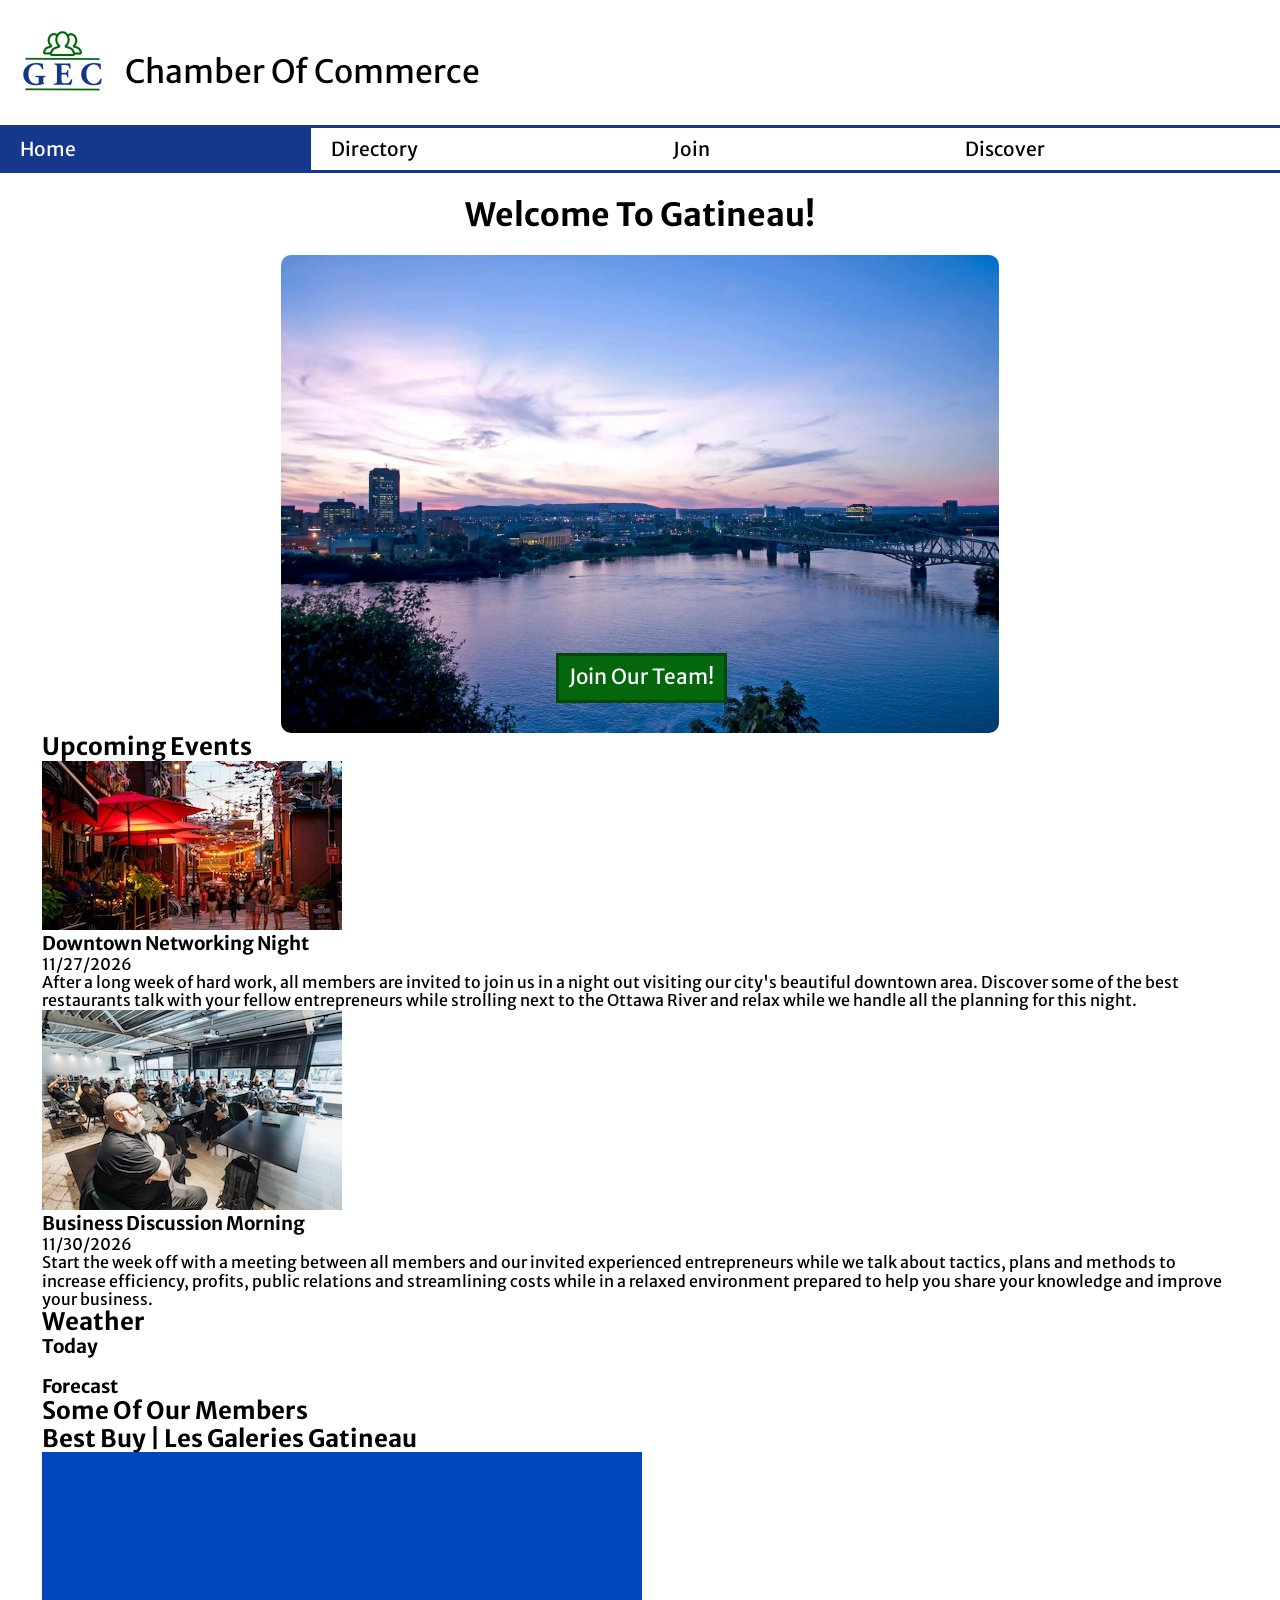
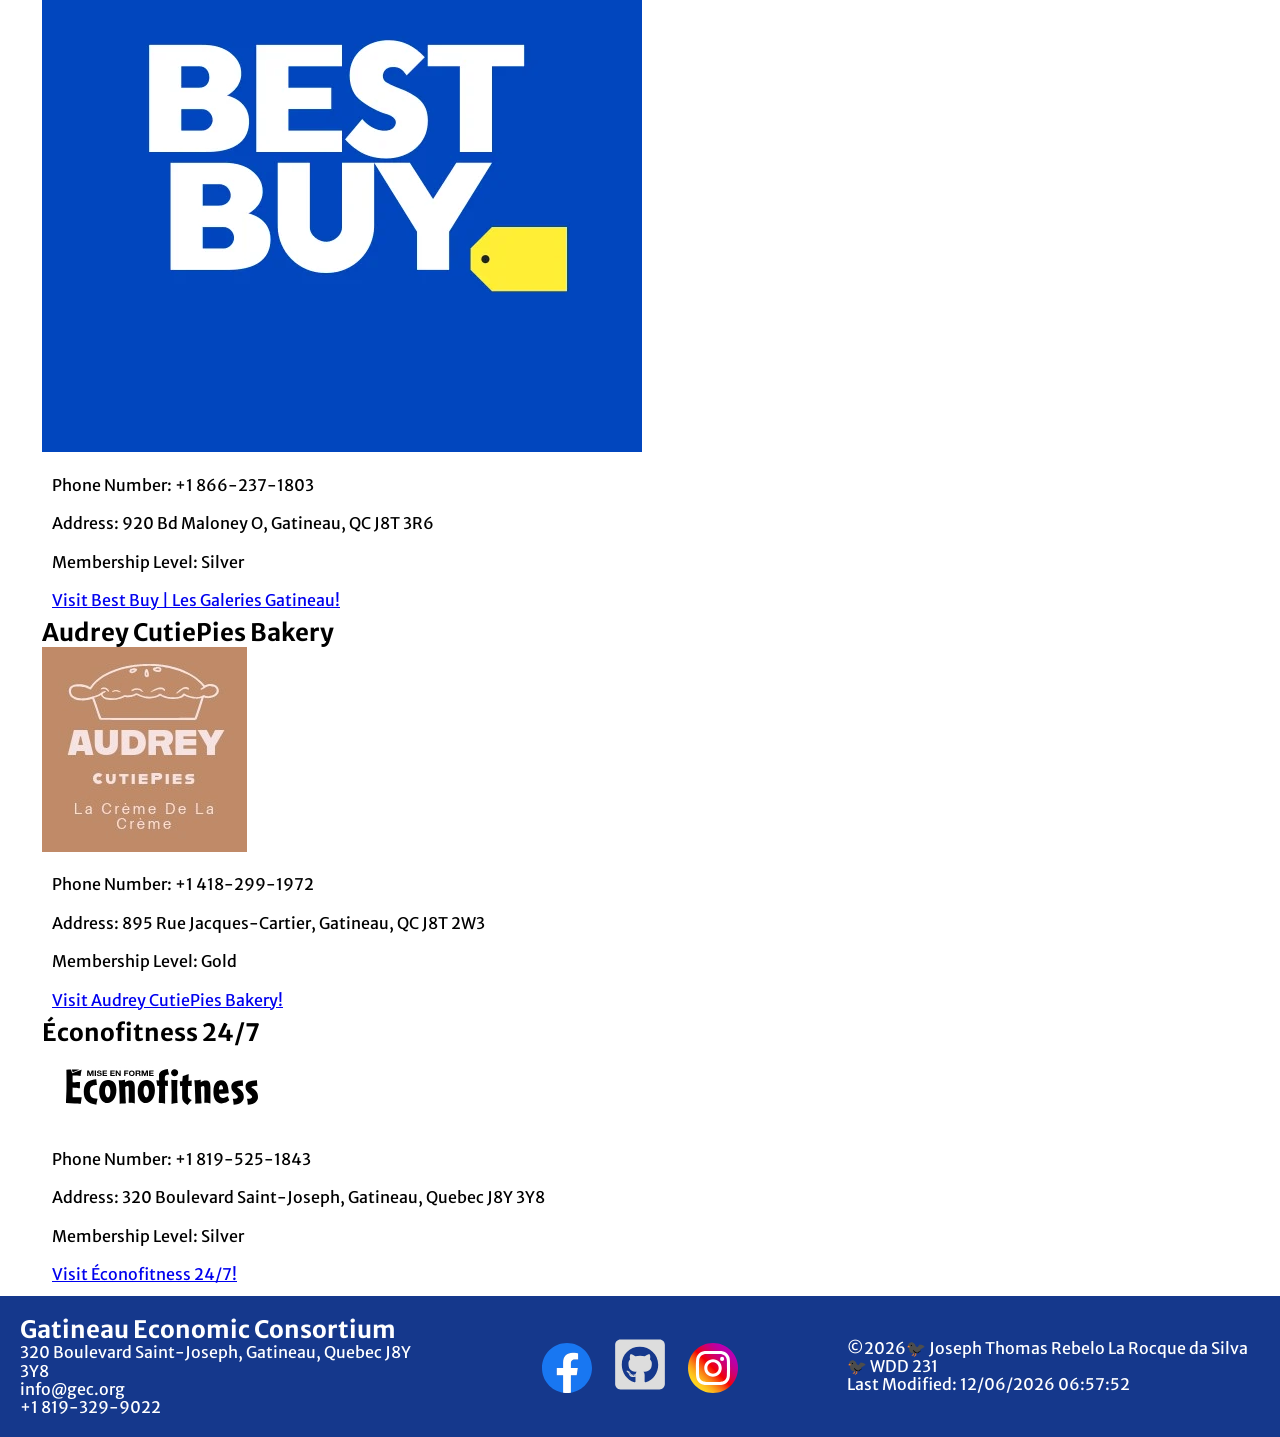
==== chamber/index.html @ 59f9b85e "index 0.1" ====
<!DOCTYPE html>
<html lang="en">

<head>
    <meta charset="UTF-8">
    <meta name="viewport" content="width=device-width, initial-scale=1.0">
    <title>Directory | GEC Chamber of Commerce</title>
    <meta name="description"
        content="Directory page for the Gatineau Economic Consortium website, including information for participating businesses and how to contact them.">
    <meta name="author" content="Joseph Thomas Rebelo La Rocque da Silva">

    <meta property="og:title" content="GEC - Gatineau Chamber Of Commerce | Directory">
    <meta property="og:description"
        content="Directory page for the Gatineau Economic Consortium website, including information for participating businesses and how to contact them.">
    <meta property="og:image" content="https://josephthomasrebelohtml.github.io/wdd231/chamber/images/logo.webp">
    <meta property="og:url" content="https://josephthomasrebelohtml.github.io/wdd231/chamber/directory.html">


    <!-- Style Sheets -->
    <link rel="stylesheet" href="styles/normalize.css">
    <link rel="stylesheet" href="styles/small.css">
    <link rel="stylesheet" href="styles/larger.css">

    <!-- Scripts -->
    <script src="scripts/navigation.js" defer></script>
    <script src="scripts/date.js" defer></script>
    <script type="module" src="scripts/index.mjs"></script>


    <link rel="preconnect" href="https://fonts.googleapis.com">
    <link rel="preconnect" href="https://fonts.gstatic.com" crossorigin>
    <link href="https://fonts.googleapis.com/css2?family=Merriweather+Sans:ital,wght@0,300..800;1,300..800&display=swap"
        rel="stylesheet">

    <link rel="icon" href="images/favicon.ico">

</head>

<body>
    <header>

        <img src="images/logo.webp" alt="logo for the GEC or Gatineau Economic Consortium" width="125" height="125">
        <span>Chamber Of Commerce</span>
        <button id="ham-btn" class="hamburger" aria-label="hamburger button"></button>
    </header>

    <nav id="nav-bar" class="navigation">
        <ul>
            <li class="current" aria-current="page"><a href="#">Home</a></li>
            <li><a href="directory.html">Directory</a></li>
            <li><a href="#">Join</a></li>
            <li><a href="#">Discover</a></li>
        </ul>
    </nav>

    <main id="index-main">
        <h1>Welcome To Gatineau!</h1>
        <div class="index-hero">
            <img src="images/hero-image.webp" alt="city of Gatineau under a beautiful sunset." class="hero-image"
                width="800" loading="lazy">
            <button><a href="#">Join Our Team!</a></button>
        </div>

        <div class="index-events">
            <h2>Upcoming Events</h2>
            <section class="index-event-card">
                <img src="images/event-1.webp"
                    alt="downtown Gatineau in the evening, containing several people walking around." loading="lazy">
                <h3>Downtown Networking Night </h3>
                <p>11/27/2026</p>
                <p>After a long week of hard work, all members are invited to join us in a night out visiting our city's
                    beautiful downtown
                    area. Discover some of the best restaurants talk with your fellow entrepreneurs while strolling next
                    to the Ottawa River
                    and relax while we handle all the planning for this night. </p>
            </section>

            <section class="index-event-card">
                <img src="images/event-2.webp" alt="many people sitting down in a business conference room"
                    loading="lazy">
                <h3>Business Discussion Morning</h3>
                <p>11/30/2026</p>
                <p>Start the week off with a meeting between all members and our invited experienced entrepreneurs while
                    we talk about
                    tactics, plans and methods to increase efficiency, profits, public relations and streamlining costs
                    while in a relaxed
                    environment prepared to help you share your knowledge and improve your business.</p>
            </section>
        </div>

        <div class="index-weather">
            <h2>Weather</h2>
            <h3>Today</h3>
            
            <figure>
                <img id="weather-icon" src="" alt="">
                <figcaption></figcaption>
            </figure>
            <p id="current-temp"></p>
            <div class="index-forecast" id="forecast">
                <h3>Forecast</h3>
                <div id="forecast-info"></div>
            </div>


        </div>



        <div class="index-spotlights">
            <h2>Some Of Our Members</h2>
            <div id="member-cards"></div>
        </div>
    </main>
    <footer>

        <div class="contact">
            <h2>Gatineau Economic Consortium</h2>
            <p>320 Boulevard Saint-Joseph, Gatineau, Quebec J8Y 3Y8</p>
            <p>info@gec.org</p>
            <p>+1 819-329-9022</p>
        </div>

        <div class="social">
            <a href="https://facebook.com" target="https://facebook.com"><img src="images/facebook.svg" alt="Facebook"
                    width="16" height="16" loading="lazy"></a>
            <a href="https://github.com/josephthomasrebelohtml/wdd231"
                target="https://github.com/josephthomasrebelohtml/wdd231"><img src="images/github.svg" alt="Github"
                    width="16" height="16" loading="lazy"></a>
            <a href="https://instagram.com" target="https://instagram.com"><img src="images/instagram.svg"
                    alt="Instagram" width="16" height="16" loading="lazy"></a>
        </div>

        <div class="footer-copyright">
            <p>©️<span id="currentYear"></span>🐦‍⬛ Joseph Thomas Rebelo La Rocque da Silva 🐦‍⬛ WDD 231</p>
            <p>Last Modified: <span id="lastModified"></span></p>
        </div>

    </footer>

</body>

</html>
---- chamber/styles/small.css ----
* {
    box-sizing: border-box;
    margin: 0;
    padding: 0;
}

:root {
    --blue-color: #15388C;
    --green-color: #04670E;
    --text-color: #FFFFFF;
    --background-color: #004687;
}


body {

    font-family: "Merriweather Sans", sans-serif;
}

/* Header */

header {
    background-color: #fff;
    display: grid;
    grid-template-rows: 1fr;
    grid-template-columns: 0.1fr 1fr 1fr;
    align-items: center;
    border-bottom: solid 3px var(--blue-color);
}

header span {
    font-size: 1rem;
    margin-top: 20px;
}

/** Header Hamburguer **/

.hamburger {
    display: block;
    background: none;
    border: none;
    cursor: pointer;
    font-family: Verdana, Geneva, Tahoma, sans-serif;
    color: black;
    text-align: end;
    padding: 10px;
}

.hamburger::before {
    content: "\2630";
    font-size: 2rem;
}

.hamburger.show::before {
    content: "\00D7";
    font-size: 2rem;
    font-weight: 800;
}

/*** Navigation ***/
.navigation {
    display: none;
}

.navigation.show {
    display: block;
}

.navigation ul {
    list-style-type: none;
}

.navigation a {
    display: block;
    padding: 0.8rem 10px;
    color: black;
    text-decoration: none;
    border-bottom: solid 2px var(--blue-color);
}

.navigation li:hover {
    background-color: var(--green-color);
    color: #fff;
    font-weight: 600;
}

.navigation a:hover {
    color: #fff;
}

.current {
    background-color: var(--blue-color);
}

.current a {
    color: #fff;
}


/* Main */

main {
    padding: 2px;
}

.filter-option{
    background-color: var(--green-color);
    border: none;
    color: #fff;
    padding: 12px;
    margin: 5px;
    border-radius: 5px;
}

.filter-option:hover{
    border: solid 2px black;
    cursor: pointer;
    font-weight: 700;
}

/* Grid Filter */
.members {
    display: grid;
    grid-template-columns: repeat(auto-fit, minmax(300px, 1fr));
    place-items: center;
    gap: 25px;
    margin: 10px;
}

.members img {
    max-width: 150px;
    border-radius: 6px;
    width: 40%;
}



.business-info p {
    margin-bottom: 20px;
}

.members.grid section {
    display: flex;
    flex-direction: column;
    text-align: center;
    border: solid 1px rgba(128, 128, 128, 0.5);
    padding: 2px;
    height: 550px;
    border-radius: 10px;
    justify-content: space-between;
    width: 90vw;
}

.business-info {
    margin: 10px;
}

.members.grid h2 {
    background-color: var(--background-color);
    color: #fff;
    padding: 3px;
    margin-bottom: 10px;
    border-radius: 10px;
}

.grid .business-contact span {
    font-size: 1.3rem;
    margin-right: 5px;
    color: var(--green-color);
    font-weight: 600;
}


.grid .business-contact a {
    padding: 10px;
    background-color: var(--green-color);
    text-decoration: none;
    color: #fff;
    border-radius: 10px;
    font-size: 4vw;
}

.business-contact a:hover {
    font-weight: 800;
}

.business-contact {
    margin-bottom: 10px;
    margin-top: 20px;
}

/* List Filter */
.members.list {
    display: flex;
    flex-direction: column;
    border: solid 1px rgba(128, 128, 128, 0.5);
}

.members.list img {
    display: none;
}

.members.list section {
    display: grid;
    grid-template-columns: 1fr;
    grid-template-rows: 1fr;
    place-items: center;
    text-align: center;
}

.members.list h2 {
    margin-top: 10px;
}

.list .business-contact span {
    color: #045C0D;
    font-weight: 600;
}

.list a {
    display: none;
}

.list .business-contact {
    display: flex;
    flex-direction: column;
    text-align: center;
}

.members.list> :nth-child(even) {
    background-color: rgb(240, 240, 240);
}






/* Footer */

footer {
    display: grid;
    grid-template-rows: 1fr 1fr 1fr;
    grid-template-columns: 1fr;
    align-items: center;
    padding: 20px;
    background-color: var(--blue-color);
    color: #fff;
}

footer img {
    width: 50px;
    height: auto;
    margin: 10px;
}

footer img:hover {
    padding: 3px;
    background-color: rgba(0, 0, 0, 0.4);
    border-radius: 5px;
}



/* Index Website */

/* Main */

#index-main h1{
    text-align: center;
}

.index-hero{
    text-align: center;
    position: relative;
    
}
.index-hero img{
    display: block;
    width: 60%;
    margin: 0 auto;
    border-radius: 10px;
}

.index-hero button{
    position: absolute;
    bottom: 30px;
    left: 43%;
    background-color: var(--green-color);   
    border: solid 3px rgba(0, 0, 0, 0.3);
    padding: 10px;
}

.index-hero a{
    text-decoration: none;
    color: #fff;
    font-size: 1.3rem;
}
.index-hero button:hover{
    background-color: var(--blue-color);
    font-weight: 500;
}

/* Index/Weather Section */

/* Today Weather */

figcaption{
    text-transform: capitalize;
}
---- chamber/styles/larger.css ----
@media (min-width: 600px) {

    header span{
        font-size: 2rem;
    }
    .hamburger {
        display: none;
    }

    /* Navigation */

    .navigation {
        display: block;
    }

    .navigation ul {
        display: flex;
        flex-direction: row;
        border-bottom: solid 3px var(--blue-color);
    }

    .navigation li {
        flex: 1 1 auto;
        font-size: 1.5vw;
    }

    .navigation a {
        border-bottom: none;
        padding: 10px 20px;
    }

    /* Main */
    main {
        max-width: 1200px;
        margin: 0 auto;
    }

    .members.grid section {
        width: 320px;
    }

    .grid .business-contact a {
        font-size: 0.9rem;
    }

    .members.list section {
        grid-template-columns: 0.4fr 1fr;
        
    }

    .list .business-contact {
        display: flex;
        flex-direction: row;
        text-align: center;
    }

    .list .business-contact span{
        font-size: 0.9rem;
    }
    .list .business-contact p{
        padding: 0px 10px;
    }


    /* Footer */

    footer {
        grid-template-rows: 1fr;
        grid-template-columns: 1fr 1fr 1fr;
        place-items: center;
    }
}
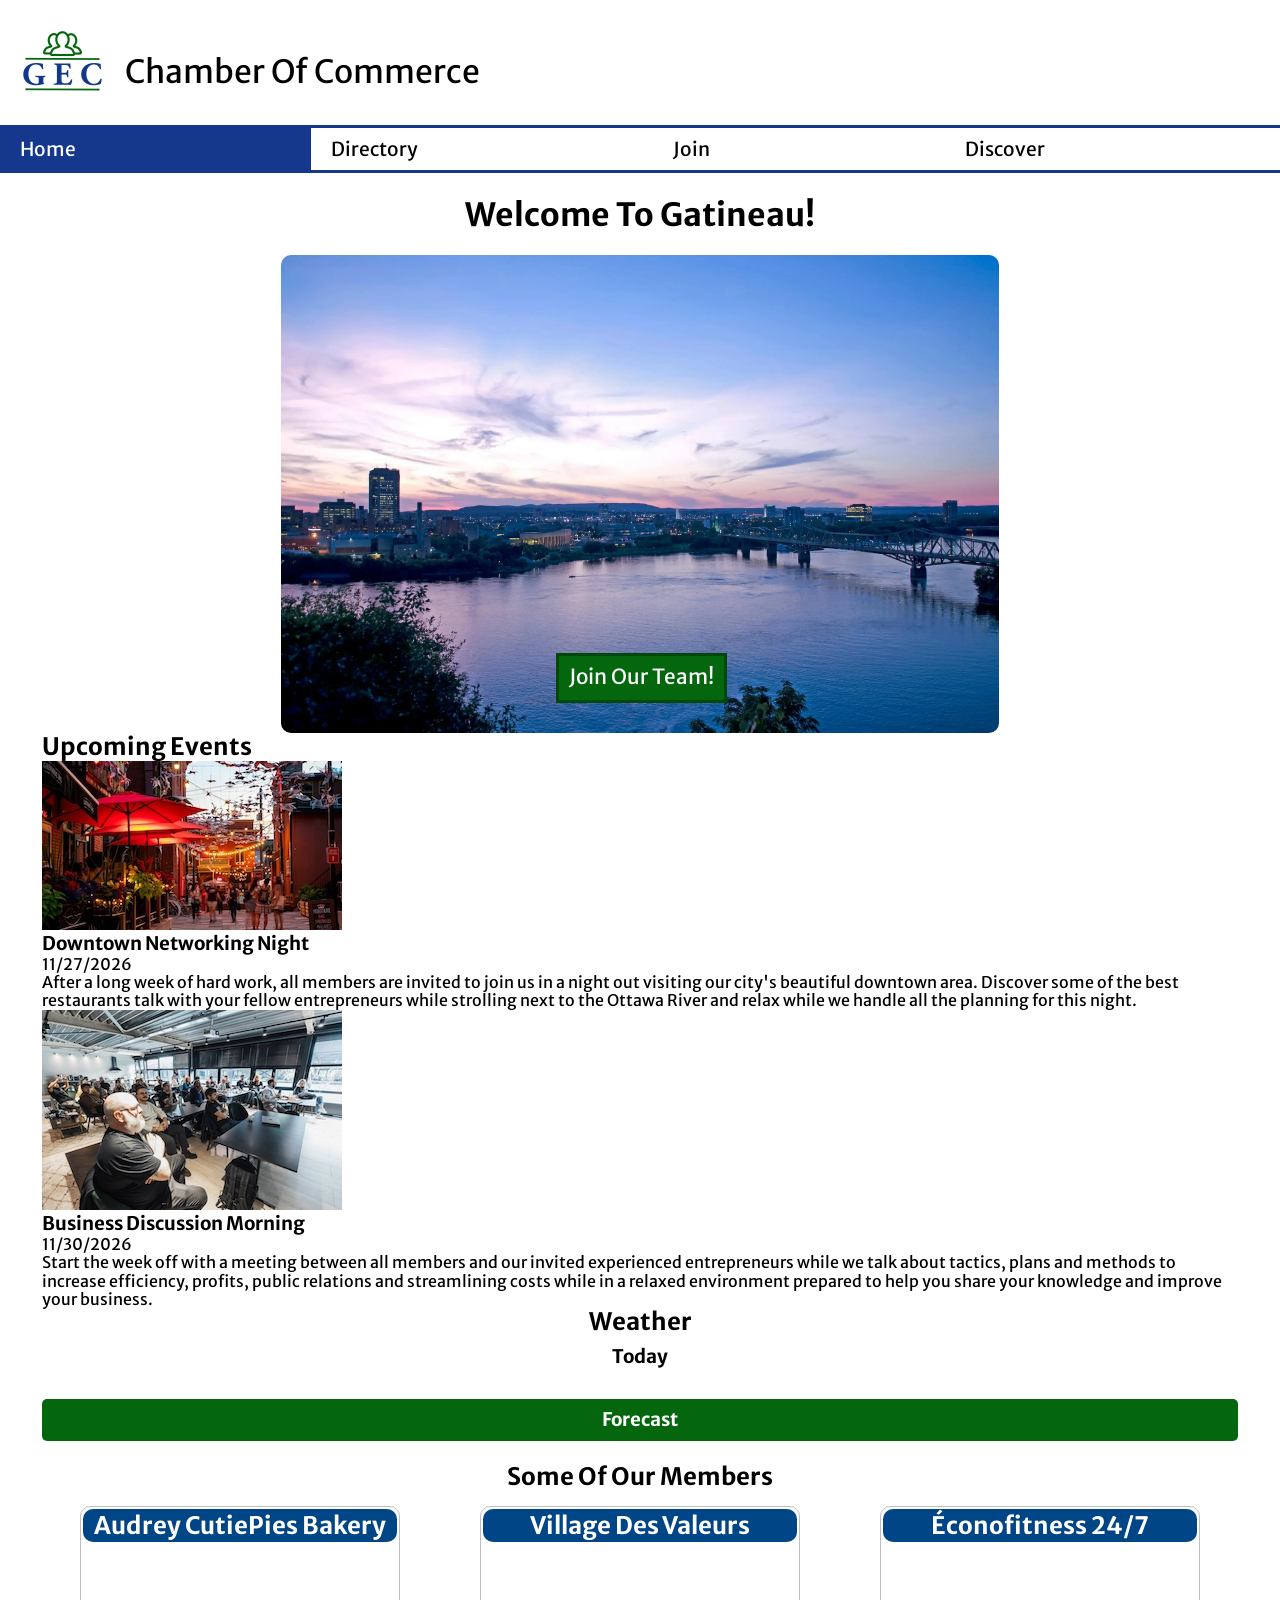
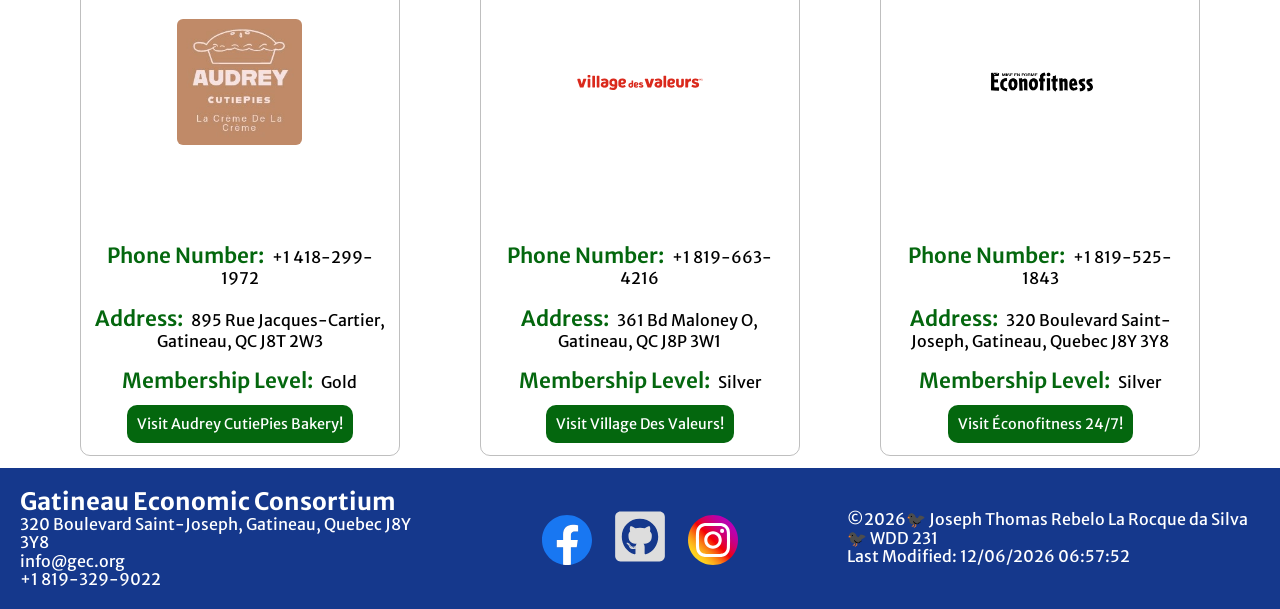
==== commit ef5eb2ad: "index 0.2" ====
--- a/chamber/index.html
+++ b/chamber/index.html
@@ -4,16 +4,16 @@
 <head>
     <meta charset="UTF-8">
     <meta name="viewport" content="width=device-width, initial-scale=1.0">
-    <title>Directory | GEC Chamber of Commerce</title>
+    <title>Home | GEC Chamber of Commerce</title>
     <meta name="description"
-        content="Directory page for the Gatineau Economic Consortium website, including information for participating businesses and how to contact them.">
+        content="Homepage for the Gatineau Economic Consortium website, including information for events happening, certain high-ranking members and the weather.">
     <meta name="author" content="Joseph Thomas Rebelo La Rocque da Silva">
 
-    <meta property="og:title" content="GEC - Gatineau Chamber Of Commerce | Directory">
+    <meta property="og:title" content="GEC - Gatineau Chamber Of Commerce | Home">
     <meta property="og:description"
-        content="Directory page for the Gatineau Economic Consortium website, including information for participating businesses and how to contact them.">
+        content="Homepage for the Gatineau Economic Consortium website, including information for events happening, certain high-ranking members and the weather.">
     <meta property="og:image" content="https://josephthomasrebelohtml.github.io/wdd231/chamber/images/logo.webp">
-    <meta property="og:url" content="https://josephthomasrebelohtml.github.io/wdd231/chamber/directory.html">
+    <meta property="og:url" content="https://josephthomasrebelohtml.github.io/wdd231/chamber/index.html">
 
 
     <!-- Style Sheets -->
@@ -90,16 +90,21 @@
 
         <div class="index-weather">
             <h2>Weather</h2>
-            <h3>Today</h3>
+            <div class="today-weather">            <h3>Today</h3>
             
             <figure>
                 <img id="weather-icon" src="" alt="">
                 <figcaption></figcaption>
             </figure>
-            <p id="current-temp"></p>
+            <p id="current-temp"></p></div>
+
             <div class="index-forecast" id="forecast">
                 <h3>Forecast</h3>
-                <div id="forecast-info"></div>
+                <div id="forecast-info">
+                    <p id="forecast-one"></p>
+                    <p id="forecast-two"></p>
+                    <p id="forecast-three"></p>
+                </div>
             </div>
 
 
@@ -109,7 +114,7 @@
 
         <div class="index-spotlights">
             <h2>Some Of Our Members</h2>
-            <div id="member-cards"></div>
+            <div id="member-cards" class="members grid"></div>
         </div>
     </main>
     <footer>
--- a/chamber/styles/small.css
+++ b/chamber/styles/small.css
@@ -301,7 +301,32 @@
     font-weight: 500;
 }
 
+.index-spotlights h2{
+    text-align: center;
+    padding: 20px 0px 5px 0px;
+}
+
 /* Index/Weather Section */
+
+.index-weather{
+    display: grid;
+    grid-template-columns: 1fr;
+    grid-template-rows: 0.1fr 1fr 0.1fr;
+    text-align: center;
+    gap: 10px;
+}
+
+.forecast-info{
+    display: flex;
+    flex-direction: column;
+}
+.index-forecast h3{
+    padding: 10px;
+    margin-bottom: 2px ;
+    background-color: var(--green-color);
+    color: #fff;
+    border-radius: 5px;
+}
 
 /* Today Weather */
 
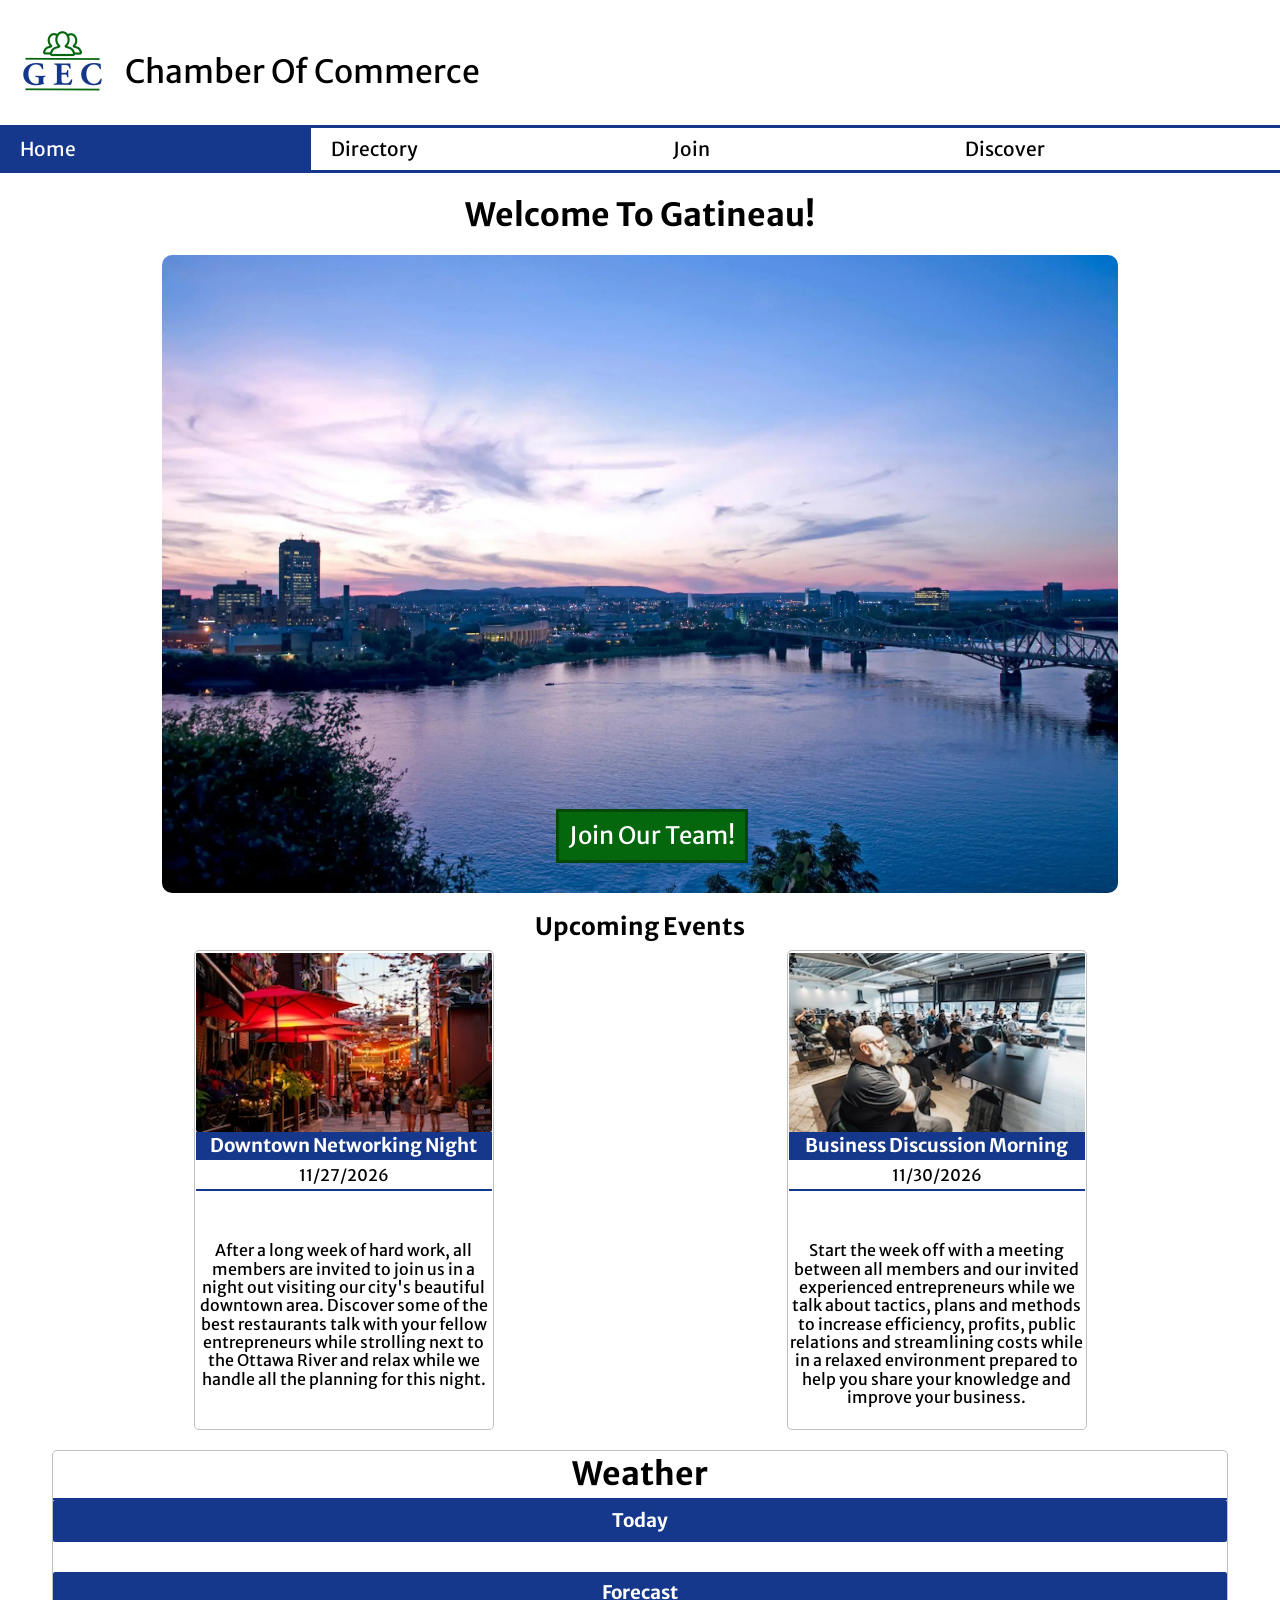
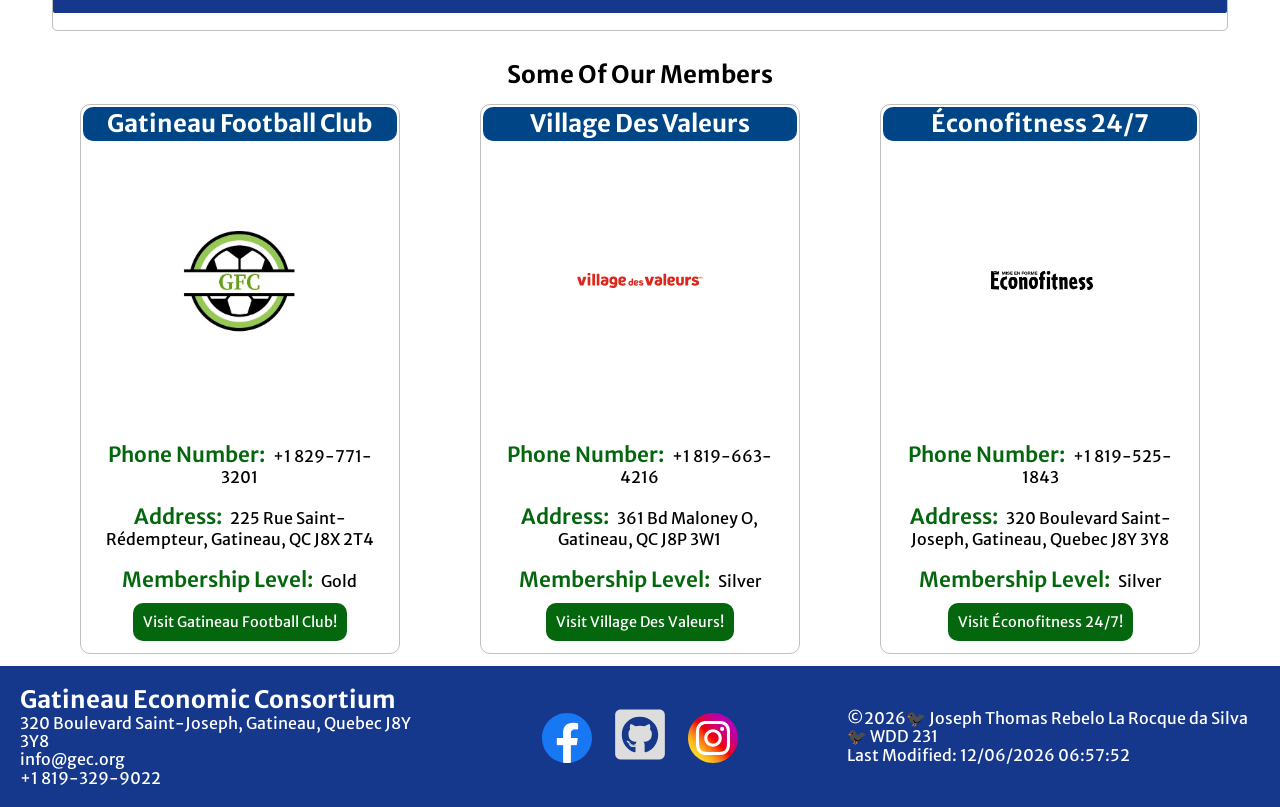
==== commit 0fc67a8e: "index 0.3" ====
--- a/chamber/index.html
+++ b/chamber/index.html
@@ -63,12 +63,13 @@
 
         <div class="index-events">
             <h2>Upcoming Events</h2>
-            <section class="index-event-card">
+            <div class="index-event-cards">
+                           <section class="index-event-card">
                 <img src="images/event-1.webp"
                     alt="downtown Gatineau in the evening, containing several people walking around." loading="lazy">
                 <h3>Downtown Networking Night </h3>
-                <p>11/27/2026</p>
-                <p>After a long week of hard work, all members are invited to join us in a night out visiting our city's
+                <p class="index-event-date">11/27/2026</p>
+                <p class="index-event-description">After a long week of hard work, all members are invited to join us in a night out visiting our city's
                     beautiful downtown
                     area. Discover some of the best restaurants talk with your fellow entrepreneurs while strolling next
                     to the Ottawa River
@@ -79,18 +80,21 @@
                 <img src="images/event-2.webp" alt="many people sitting down in a business conference room"
                     loading="lazy">
                 <h3>Business Discussion Morning</h3>
-                <p>11/30/2026</p>
-                <p>Start the week off with a meeting between all members and our invited experienced entrepreneurs while
+                <p class="index-event-date">11/30/2026</p>
+                <p class="index-event-description">Start the week off with a meeting between all members and our invited experienced entrepreneurs while
                     we talk about
                     tactics, plans and methods to increase efficiency, profits, public relations and streamlining costs
                     while in a relaxed
                     environment prepared to help you share your knowledge and improve your business.</p>
-            </section>
+            </section> 
+            </div>
+
         </div>
 
         <div class="index-weather">
             <h2>Weather</h2>
-            <div class="today-weather">            <h3>Today</h3>
+            <div class="today-weather">            
+            <h3>Today</h3>
             
             <figure>
                 <img id="weather-icon" src="" alt="">
--- a/chamber/styles/small.css
+++ b/chamber/styles/small.css
@@ -103,7 +103,7 @@
     padding: 2px;
 }
 
-.filter-option{
+.filter-option {
     background-color: var(--green-color);
     border: none;
     color: #fff;
@@ -112,7 +112,7 @@
     border-radius: 5px;
 }
 
-.filter-option:hover{
+.filter-option:hover {
     border: solid 2px black;
     cursor: pointer;
     font-weight: 700;
@@ -266,70 +266,148 @@
 
 /* Main */
 
-#index-main h1{
-    text-align: center;
-}
-
-.index-hero{
+#index-main h1 {
+    text-align: center;
+}
+
+.index-hero {
     text-align: center;
     position: relative;
-    
-}
-.index-hero img{
+
+}
+
+.index-hero img {
     display: block;
-    width: 60%;
+    width: 90%;
     margin: 0 auto;
     border-radius: 10px;
 }
 
-.index-hero button{
+.index-hero button {
     position: absolute;
     bottom: 30px;
-    left: 43%;
-    background-color: var(--green-color);   
+    left: 30%;
+    background-color: var(--green-color);
     border: solid 3px rgba(0, 0, 0, 0.3);
-    padding: 10px;
-}
-
-.index-hero a{
+    padding: 5px;
+}
+
+.index-hero a {
     text-decoration: none;
     color: #fff;
-    font-size: 1.3rem;
-}
-.index-hero button:hover{
+    font-size: 1rem;
+}
+
+.index-hero button:hover {
     background-color: var(--blue-color);
     font-weight: 500;
 }
 
-.index-spotlights h2{
+.index-events {
+    margin: 20px 0px;
+}
+
+.index-event-cards {
+    display: grid;
+    grid-template-columns: repeat(auto-fit, minmax(300px, 1fr));
+    place-items: center;
+    gap: 10px;
+    margin: 10px;
+}
+
+.index-event-card {
+    
+    display: flex;
+    flex-direction: column;
+    text-align: center;
+    border: solid 1px rgba(128, 128, 128, 0.5);
+    padding: 1px;
+    height: 480px;
+    border-radius: 5px;
+    width: 300px;
+}
+
+.index-event-card img{
+        max-width: 100%;
+        width: auto;
+        height: 180px;
+        aspect-ratio: 4 / 3;
+        object-fit: cover;
+    
+    border-radius: 2px;
+    padding-top: 0.5px;
+}
+.index-event-card h3{
+    background-color: var(--blue-color);
+    color: #fff;
+    padding: 3px 0px;
+    margin-bottom: 5px;
+}
+.index-event-date{
+    margin-top: 1px;
+    padding-bottom: 5px;
+    border-bottom: solid 2px var(--blue-color);
+}
+
+.index-events h2 {
+    text-align: center;
+}
+.index-event-description{
+    margin-top: 50px;
+}
+
+.index-spotlights h2 {
     text-align: center;
     padding: 20px 0px 5px 0px;
 }
 
 /* Index/Weather Section */
 
-.index-weather{
+.index-weather {
     display: grid;
     grid-template-columns: 1fr;
     grid-template-rows: 0.1fr 1fr 0.1fr;
     text-align: center;
-    gap: 10px;
-}
-
-.forecast-info{
+    border: solid 1px rgba(128, 128, 128, 0.5);
+    margin: 10px;
+    padding: 0px 0px;
+    border-radius: 5px;
+}
+
+.index-weather h2 {
+    padding: 5px;
+    border-bottom: solid 2px var(--blue-color);
+    font-size: 2rem;
+}
+
+#current-temp {
+    margin-bottom: 10px;
+}
+
+.forecast-info {
     display: flex;
     flex-direction: column;
-}
-.index-forecast h3{
+
+}
+
+#forecast-one {
+    padding-top: 5px;
+}
+
+#forecast-three {
+    padding-bottom: 10px;
+}
+
+.index-weather h3 {
     padding: 10px;
-    margin-bottom: 2px ;
-    background-color: var(--green-color);
-    color: #fff;
-    border-radius: 5px;
+    margin-bottom: 2px;
+    background-color: var(--blue-color);
+    color: #fff;
+    border-radius: 2px;
 }
 
 /* Today Weather */
 
-figcaption{
+figcaption {
     text-transform: capitalize;
 }
--- a/chamber/styles/larger.css
+++ b/chamber/styles/larger.css
@@ -1,8 +1,9 @@
 @media (min-width: 600px) {
 
-    header span{
+    header span {
         font-size: 2rem;
     }
+
     .hamburger {
         display: none;
     }
@@ -45,7 +46,7 @@
 
     .members.list section {
         grid-template-columns: 0.4fr 1fr;
-        
+
     }
 
     .list .business-contact {
@@ -54,10 +55,11 @@
         text-align: center;
     }
 
-    .list .business-contact span{
+    .list .business-contact span {
         font-size: 0.9rem;
     }
-    .list .business-contact p{
+
+    .list .business-contact p {
         padding: 0px 10px;
     }
 
@@ -69,4 +71,22 @@
         grid-template-columns: 1fr 1fr 1fr;
         place-items: center;
     }
+
+
+    /* Index Page */
+
+    .index-hero button {
+        bottom: 30px;
+        left: 43%;
+        padding: 10px;
+
+    }
+
+    .index-hero a {
+        font-size: 1.5rem;
+    }
+
+    .index-hero img{
+        width: 80%;
+    }
 }
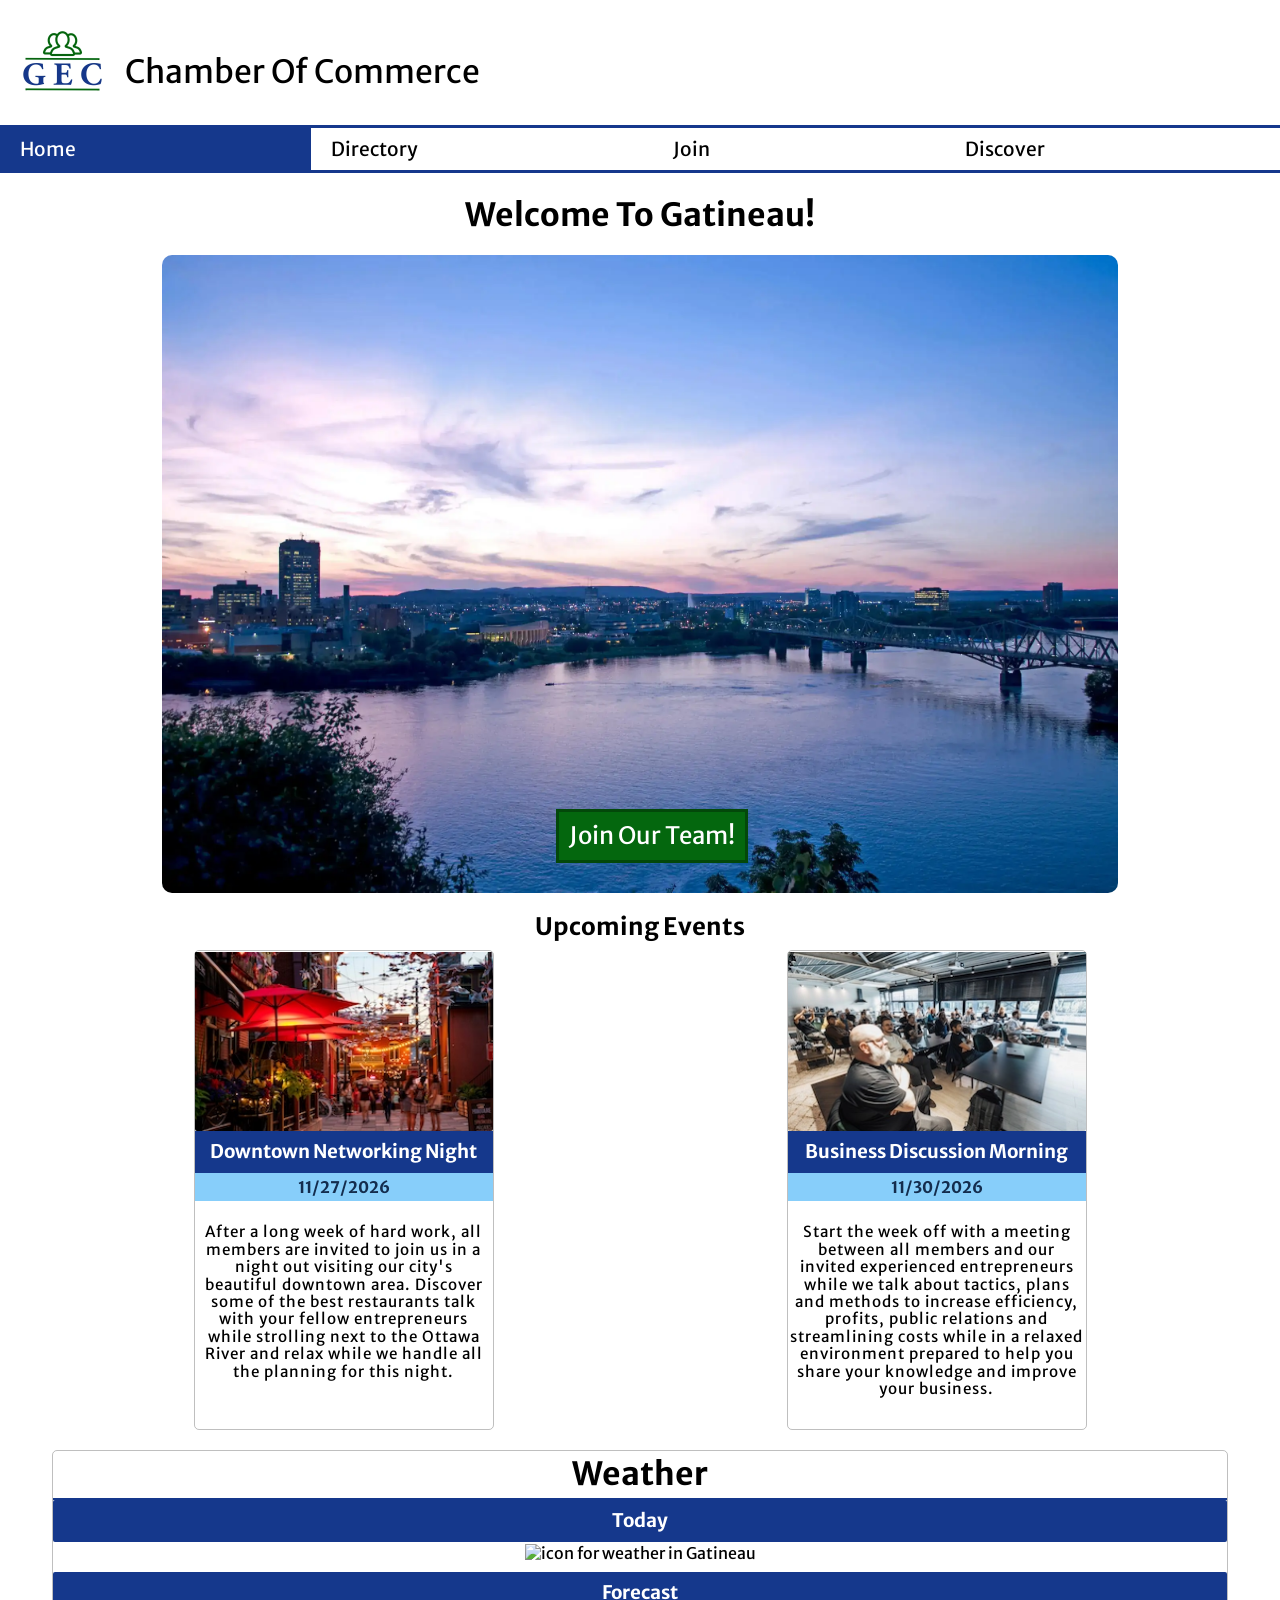
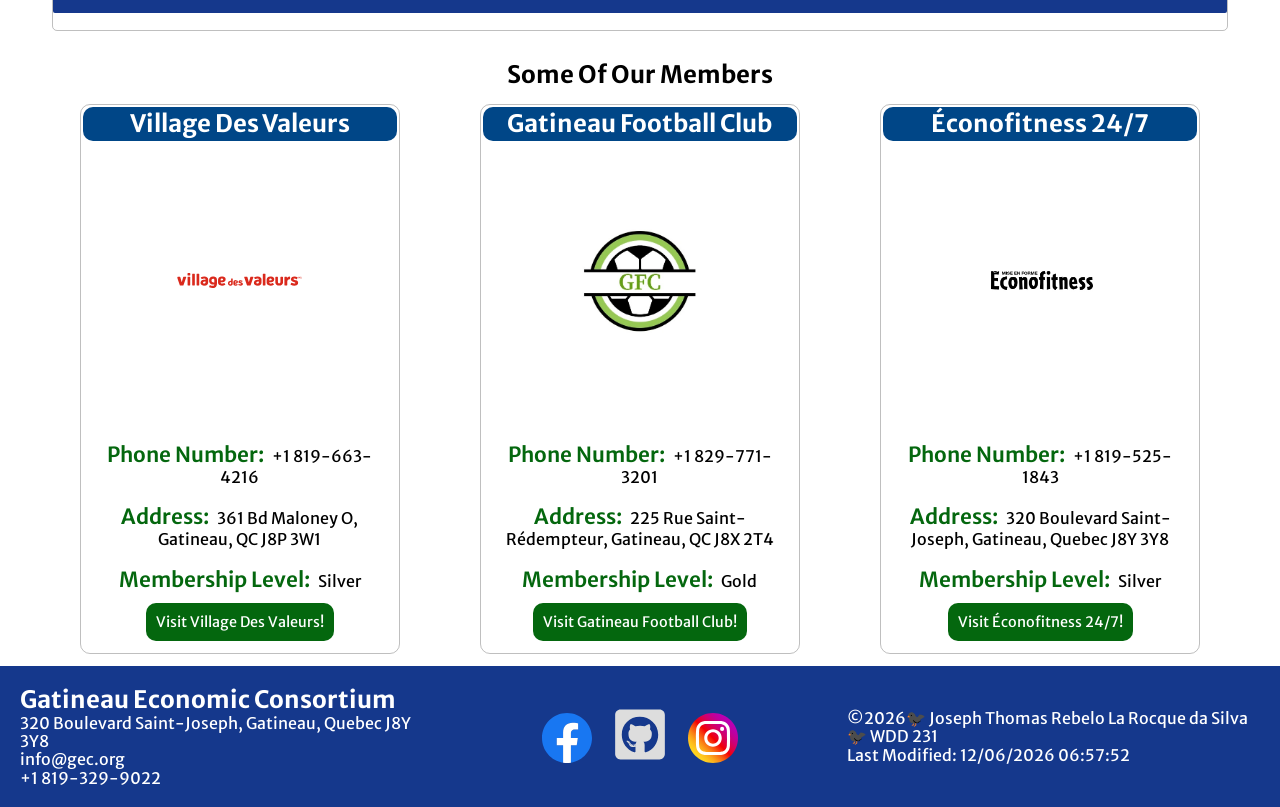
==== commit 2bbe4088: "index 0.4" ====
--- a/chamber/index.html
+++ b/chamber/index.html
@@ -58,7 +58,7 @@
         <div class="index-hero">
             <img src="images/hero-image.webp" alt="city of Gatineau under a beautiful sunset." class="hero-image"
                 width="800" loading="lazy">
-            <button><a href="#">Join Our Team!</a></button>
+            <a href="#">Join Our Team!</a>
         </div>
 
         <div class="index-events">
@@ -97,7 +97,7 @@
             <h3>Today</h3>
             
             <figure>
-                <img id="weather-icon" src="" alt="">
+                <img id="weather-icon" src="" alt="icon for weather in Gatineau">
                 <figcaption></figcaption>
             </figure>
             <p id="current-temp"></p></div>
--- a/chamber/styles/small.css
+++ b/chamber/styles/small.css
@@ -283,22 +283,19 @@
     border-radius: 10px;
 }
 
-.index-hero button {
+.index-hero a {
     position: absolute;
     bottom: 30px;
     left: 30%;
     background-color: var(--green-color);
     border: solid 3px rgba(0, 0, 0, 0.3);
     padding: 5px;
-}
-
-.index-hero a {
     text-decoration: none;
     color: #fff;
     font-size: 1rem;
 }
 
-.index-hero button:hover {
+.index-hero a:hover {
     background-color: var(--blue-color);
     font-weight: 500;
 }
@@ -316,44 +313,48 @@
 }
 
 .index-event-card {
-    
     display: flex;
     flex-direction: column;
     text-align: center;
     border: solid 1px rgba(128, 128, 128, 0.5);
-    padding: 1px;
+    
     height: 480px;
     border-radius: 5px;
     width: 300px;
 }
 
-.index-event-card img{
-        max-width: 100%;
-        width: auto;
-        height: 180px;
-        aspect-ratio: 4 / 3;
-        object-fit: cover;
-    
+.index-event-card img {
+    max-width: 100%;
+    width: auto;
+    height: 180px;
+    aspect-ratio: 4 / 3;
+    object-fit: cover;
     border-radius: 2px;
     padding-top: 0.5px;
 }
-.index-event-card h3{
+
+.index-event-card h3 {
     background-color: var(--blue-color);
     color: #fff;
-    padding: 3px 0px;
-    margin-bottom: 5px;
-}
-.index-event-date{
-    margin-top: 1px;
-    padding-bottom: 5px;
-    border-bottom: solid 2px var(--blue-color);
+    padding: 10px 0px;
+}
+
+.index-event-date {
+    background-color: #87CEFA;
+    color: #142D4E;
+    font-weight: 700;
+    padding: 5px;
 }
 
 .index-events h2 {
     text-align: center;
 }
-.index-event-description{
-    margin-top: 50px;
+
+.index-event-description {
+    margin-top: 20px;
+    letter-spacing: 1px;
+    padding: 2px;
+    font-size: 0.95rem;
 }
 
 .index-spotlights h2 {
--- a/chamber/styles/larger.css
+++ b/chamber/styles/larger.css
@@ -75,7 +75,7 @@
 
     /* Index Page */
 
-    .index-hero button {
+    .index-hero a {
         bottom: 30px;
         left: 43%;
         padding: 10px;
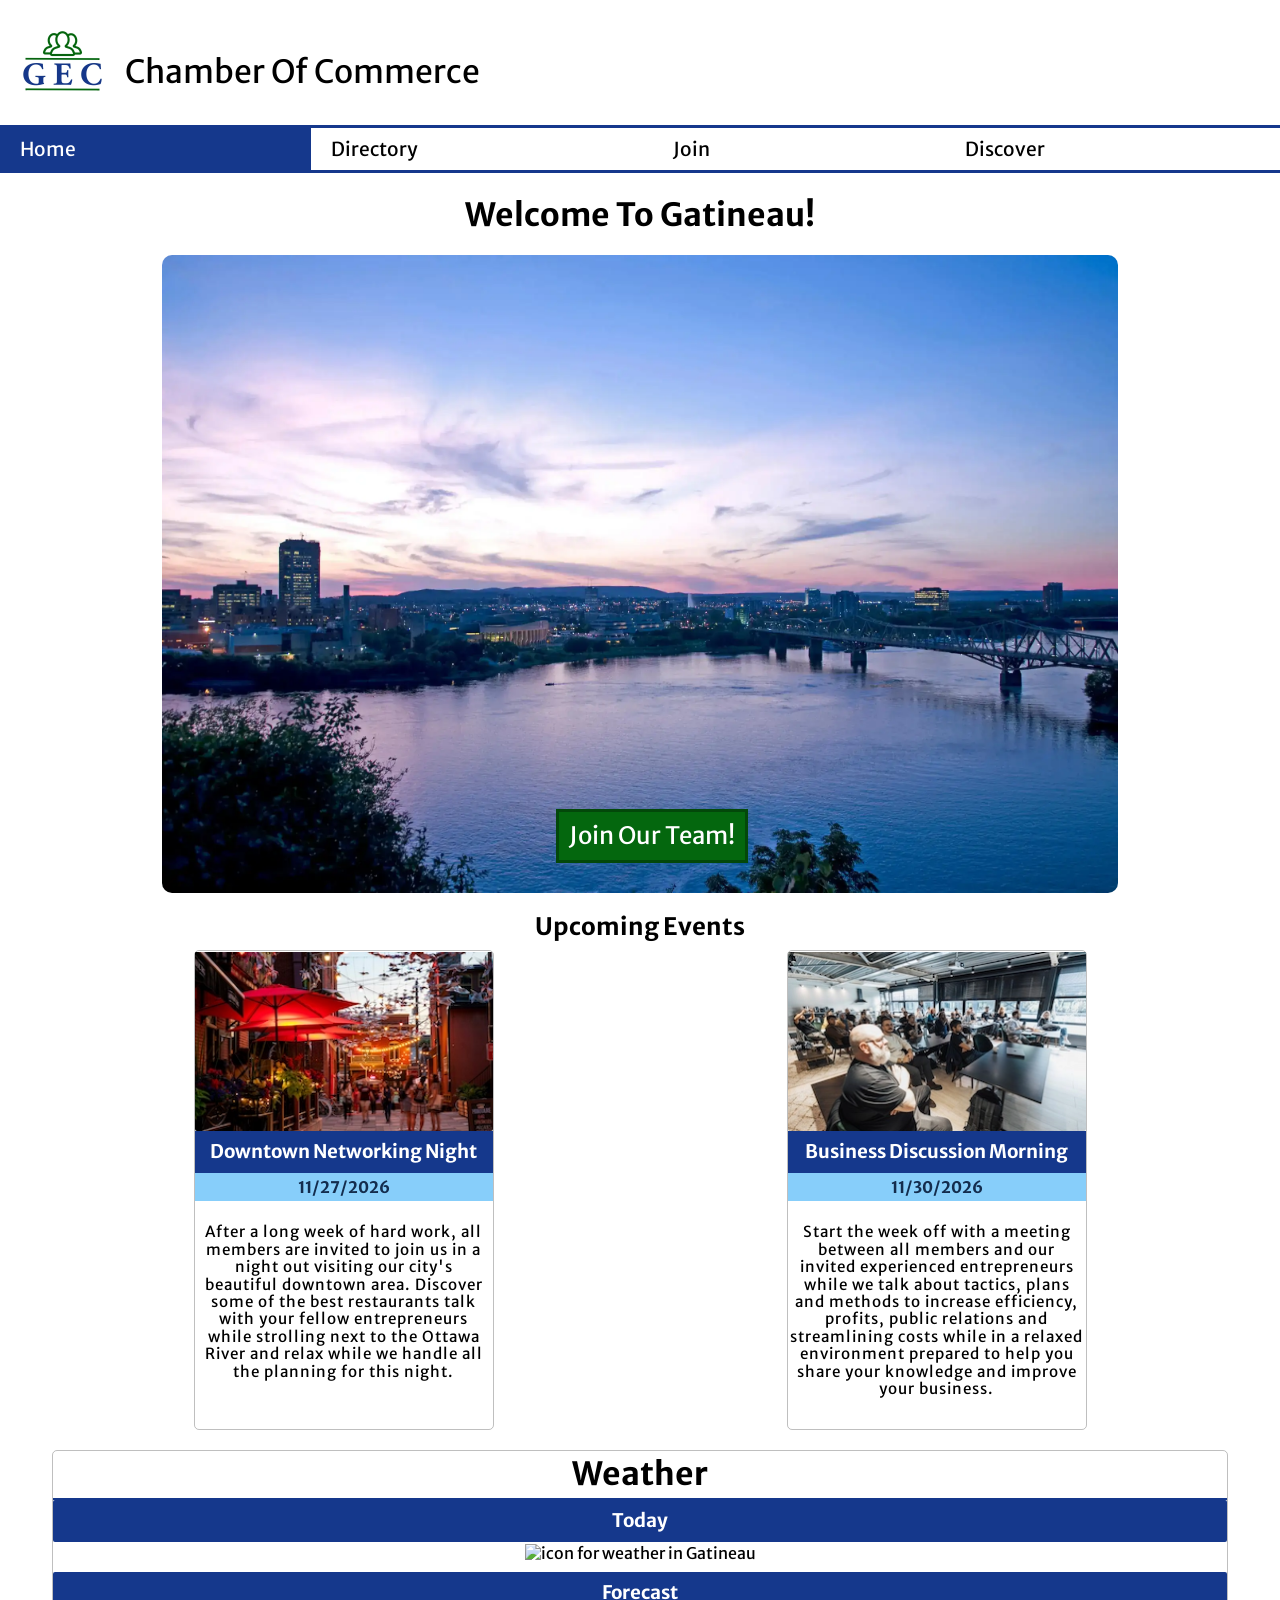
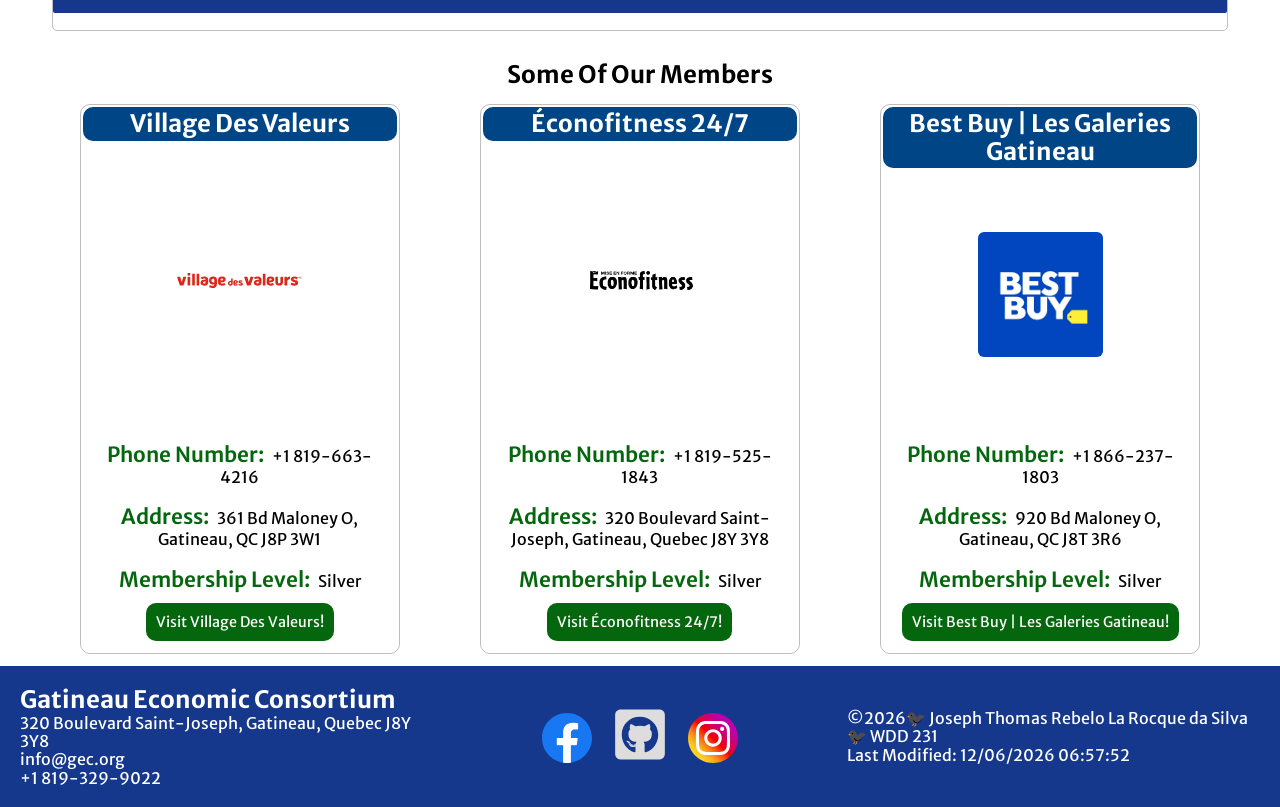
==== commit d3129ddc: "updates for sharing logo image" ====
--- a/chamber/index.html
+++ b/chamber/index.html
@@ -12,7 +12,7 @@
     <meta property="og:title" content="GEC - Gatineau Chamber Of Commerce | Home">
     <meta property="og:description"
         content="Homepage for the Gatineau Economic Consortium website, including information for events happening, certain high-ranking members and the weather.">
-    <meta property="og:image" content="https://josephthomasrebelohtml.github.io/wdd231/chamber/images/logo.webp">
+    <meta property="og:image" content="https://josephthomasrebelohtml.github.io/wdd231/chamber/images/share-logo.webp">
     <meta property="og:url" content="https://josephthomasrebelohtml.github.io/wdd231/chamber/index.html">
 
 
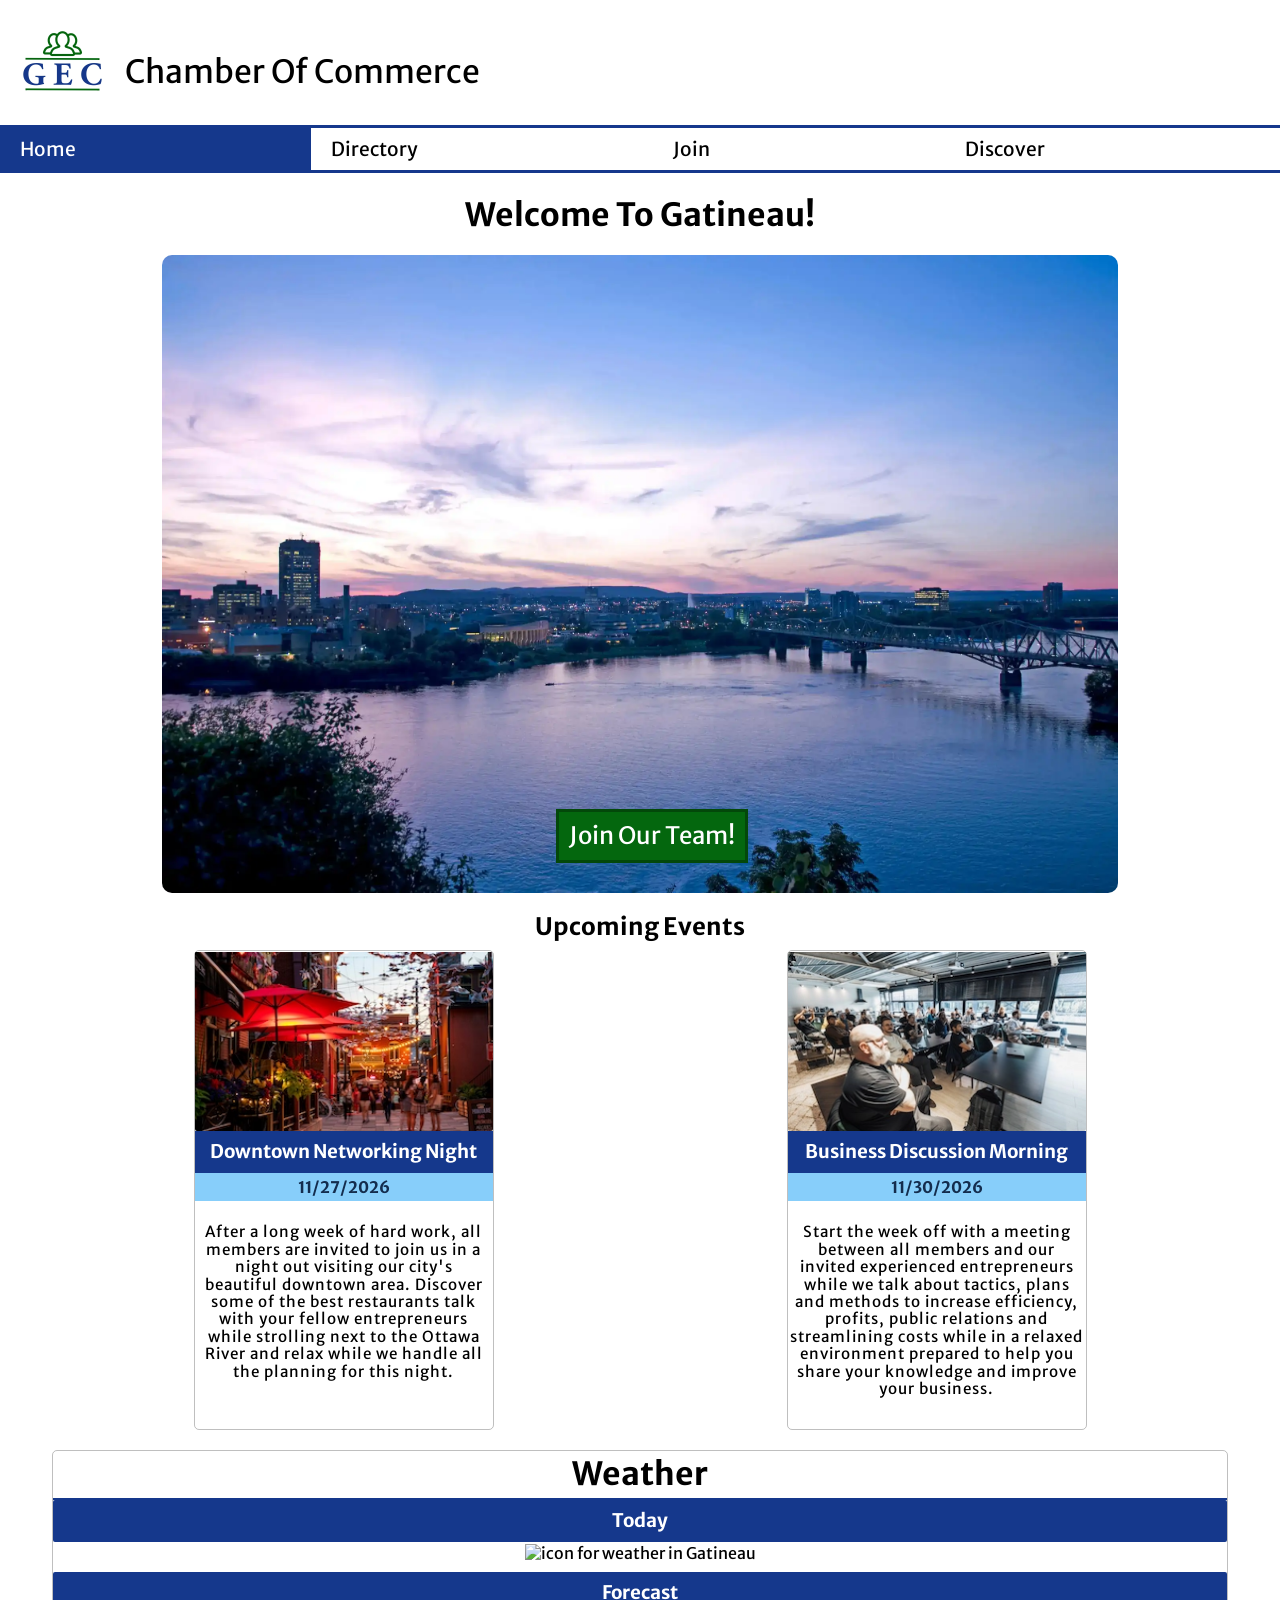
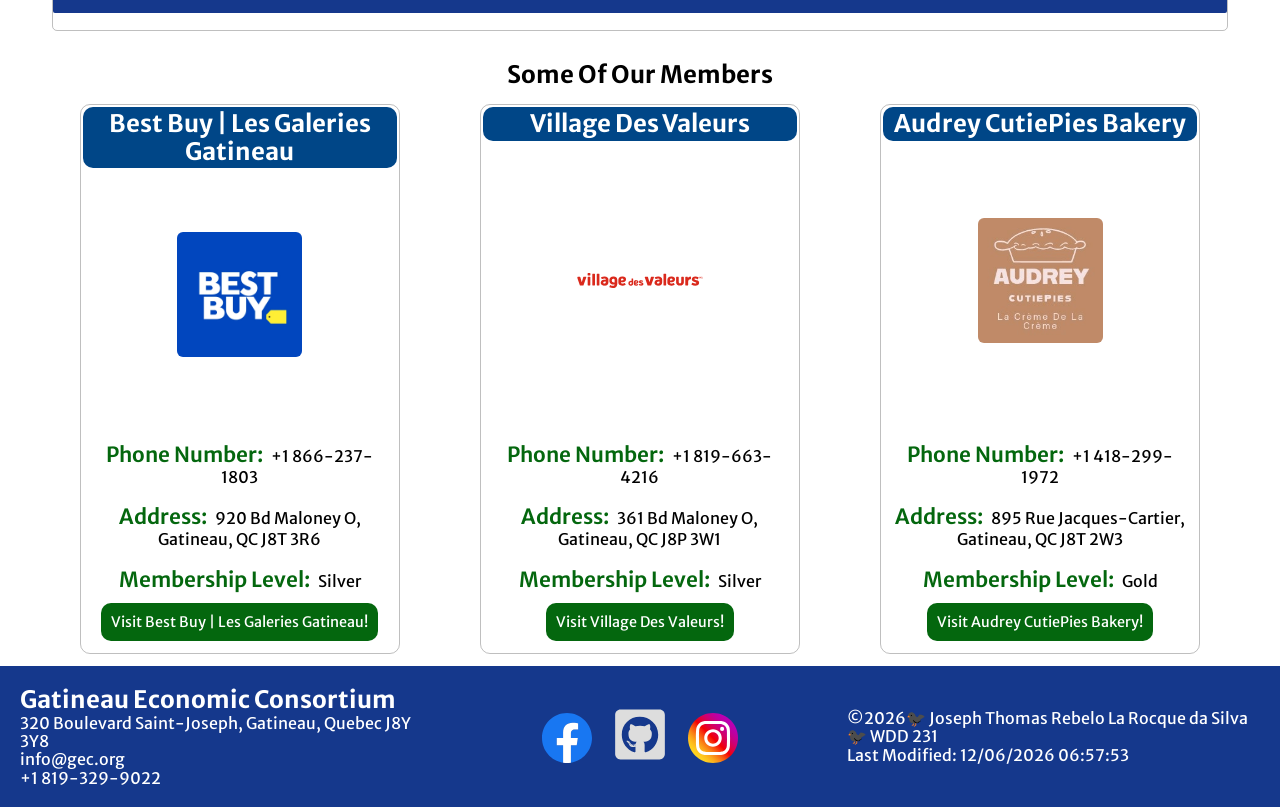
==== commit c1fcfda8: "index 0.5" ====
--- a/chamber/index.html
+++ b/chamber/index.html
@@ -97,7 +97,8 @@
             <h3>Today</h3>
             
             <figure>
-                <img id="weather-icon" src="" alt="icon for weather in Gatineau">
+                <!-- Place holder image SRC  that is replaced by Javascript.  -->
+                <img id="weather-icon" src="https://openweathermap.org/img/wn/01d@2x.png" alt="icon for weather in Gatineau" loading="lazy">
                 <figcaption></figcaption>
             </figure>
             <p id="current-temp"></p></div>
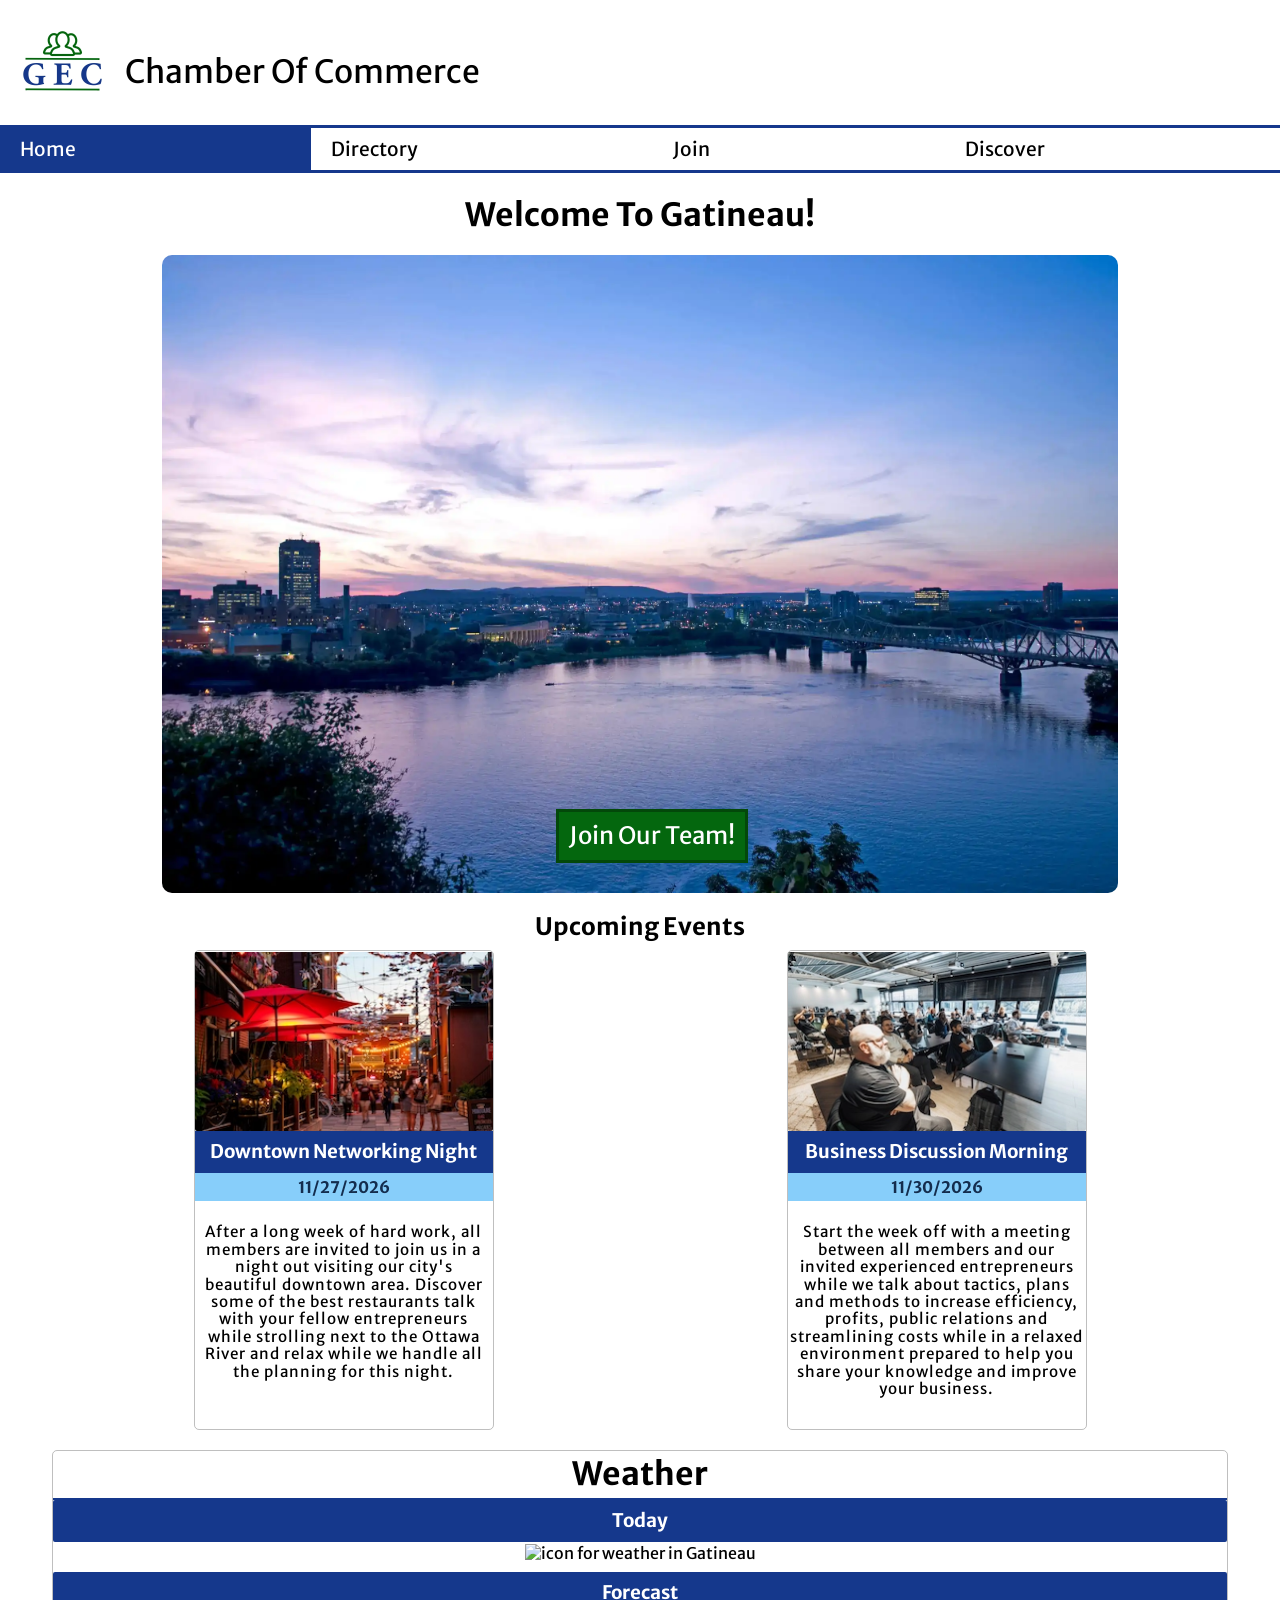
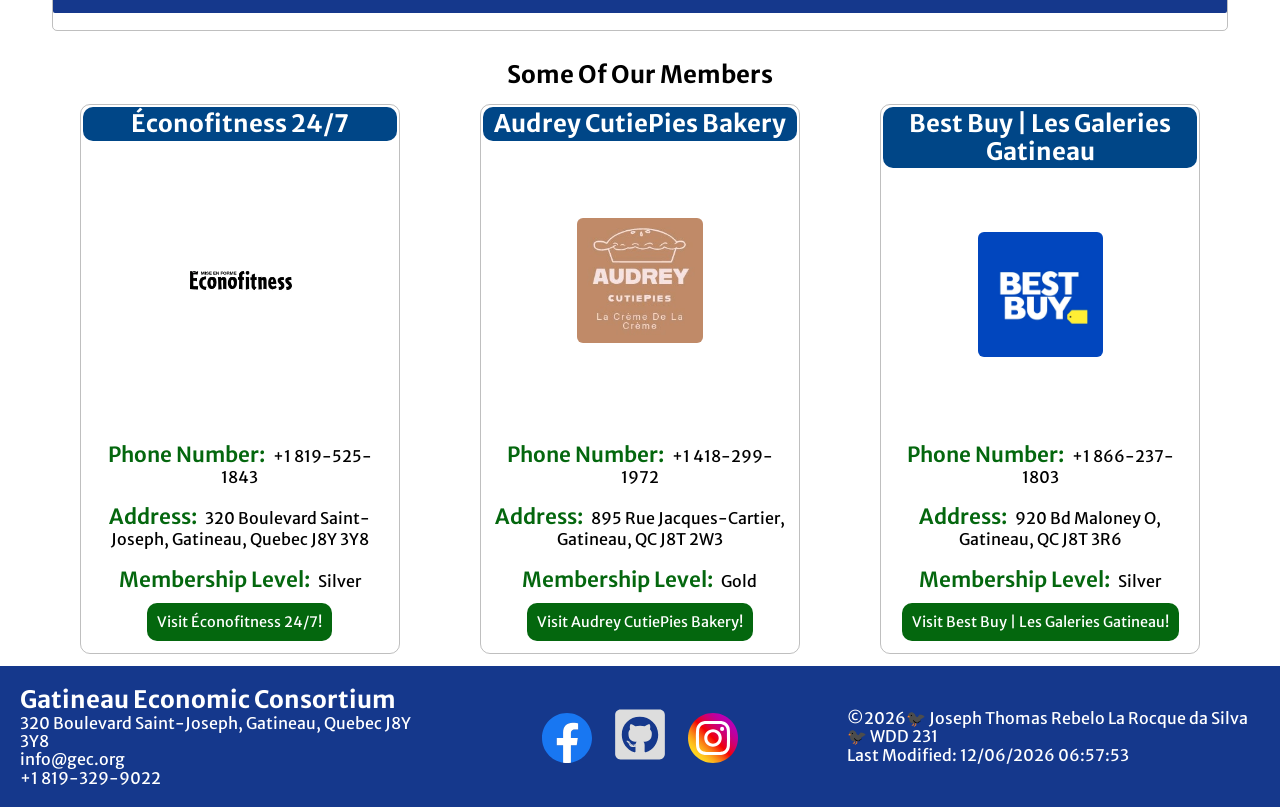
==== commit 812d08e9: "join 0.3" ====
--- a/chamber/index.html
+++ b/chamber/index.html
@@ -48,7 +48,7 @@
         <ul>
             <li class="current" aria-current="page"><a href="#">Home</a></li>
             <li><a href="directory.html">Directory</a></li>
-            <li><a href="#">Join</a></li>
+            <li><a href="join.html">Join</a></li>
             <li><a href="#">Discover</a></li>
         </ul>
     </nav>
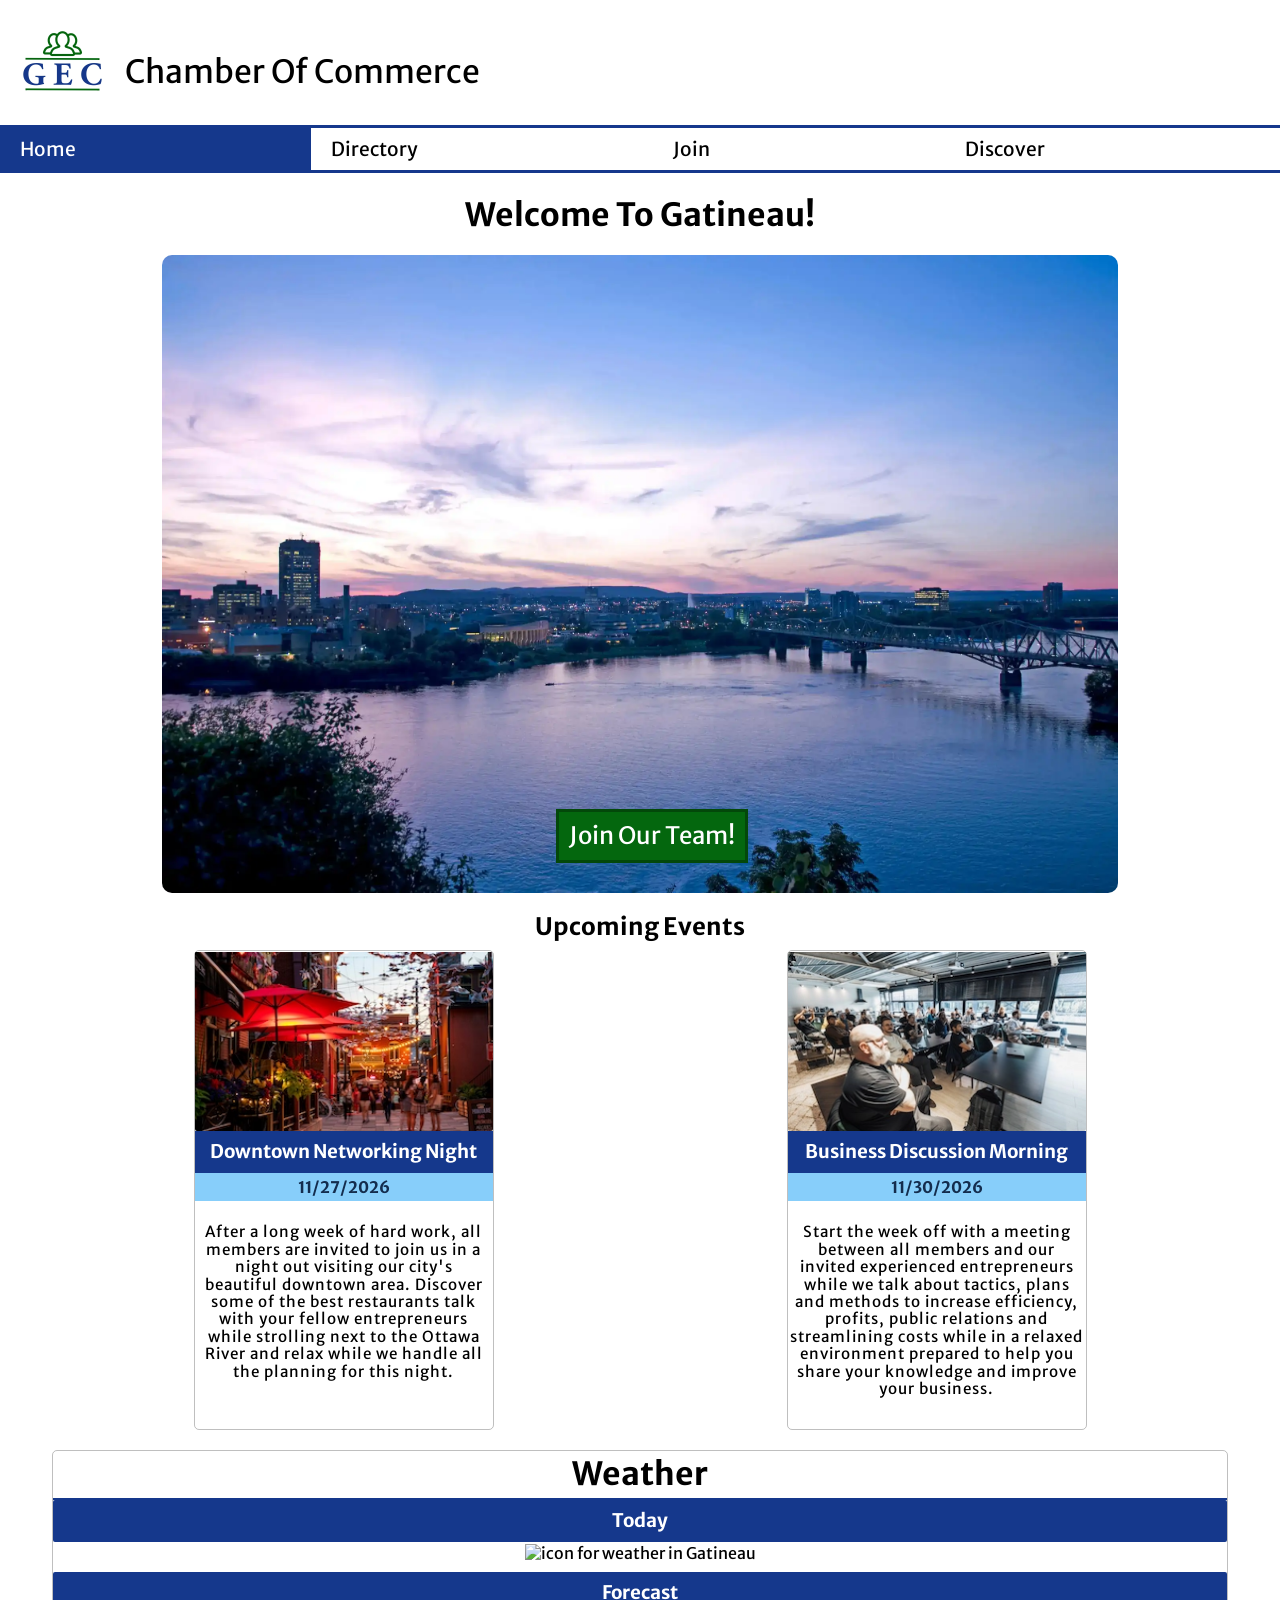
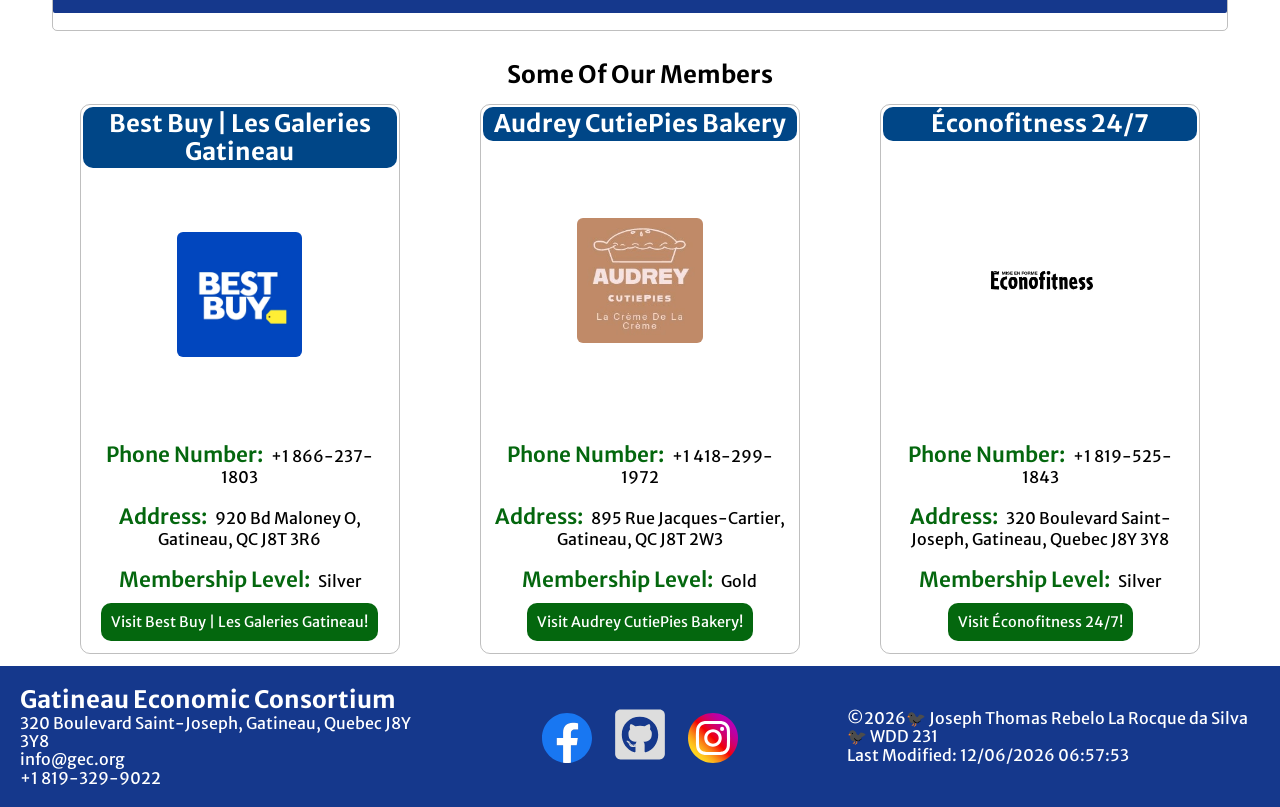
==== commit 1695cbf1: "Siteplan 1.0" ====
--- a/chamber/index.html
+++ b/chamber/index.html
@@ -49,7 +49,7 @@
             <li class="current" aria-current="page"><a href="#">Home</a></li>
             <li><a href="directory.html">Directory</a></li>
             <li><a href="join.html">Join</a></li>
-            <li><a href="#">Discover</a></li>
+            <li><a href="discover.html">Discover</a></li>
         </ul>
     </nav>
 
--- a/chamber/styles/small.css
+++ b/chamber/styles/small.css
@@ -77,6 +77,9 @@
     text-decoration: none;
     border-bottom: solid 2px var(--blue-color);
 }
+.navigation li{
+    margin: 0px;
+}
 
 .navigation li:hover {
     background-color: var(--green-color);
@@ -317,7 +320,7 @@
     flex-direction: column;
     text-align: center;
     border: solid 1px rgba(128, 128, 128, 0.5);
-    
+
     height: 480px;
     border-radius: 5px;
     width: 300px;
@@ -411,4 +414,211 @@
 
 figcaption {
     text-transform: capitalize;
-}+}
+
+
+
+/* Join Page */
+
+.join-h1 {
+    text-align: center;
+    margin-bottom: 30px;
+}
+
+.join-content h2 {
+    text-align: center;
+    background-color: var(--green-color);
+    color: var(--text-color);
+    padding: 5px;
+    border-radius: 10px;
+    margin: 0px 10px;
+}
+
+/* Join Form */
+
+
+form {
+    background-color: #eee;
+    margin-top: 10px;
+    border-radius: 10px;
+    padding: 10px;
+}
+
+form label {
+    display: block;
+    margin-bottom: 3px;
+    font-weight: 700;
+}
+
+form div {
+    padding: 10px 5px;
+}
+
+form input[type="text"],
+form input[type="email"],
+form input[type="tel"],
+form textarea {
+    display: block;
+    border: solid 1px #999;
+    border-radius: 3px;
+    padding: 0.70rem;
+    width: 100%;
+    max-width: 500px;
+    appearance: none;
+    font-size: 20px;
+    margin-top: 2px;
+}
+
+form input[type="radio"] {
+    transform: scale(1.3);
+    margin-right: 10px;
+}
+
+.join-level-choice label {
+    margin: 10px 0px;
+}
+
+form button {
+    width: 100%;
+    max-width: 500px;
+    padding: 20px;
+    border-radius: 5px;
+    background-color: var(--blue-color);
+    color: var(--text-color);
+    font-size: 1.3rem;
+    font-weight: 500;
+}
+
+form button:hover {
+    font-weight: 800;
+    cursor: pointer;
+}
+
+/* Join Memberships */
+
+.join-memberships h3,
+li {
+    margin: 10px;
+}
+.join-memberships{
+    margin-top: 20px;
+    margin-bottom: 20px;
+}
+
+.join-memberships section {
+    height: 150px;
+    margin: 20px 5px 0px 5px;
+    background-color: #eee;
+    text-align: center;
+    display: flex;
+    flex-direction: column;
+    justify-content: space-around;
+    animation: opacityIn 2s ease-in;
+}
+
+@keyframes opacityIn {
+    0%{
+        opacity: 0;
+    }
+    100%{
+        opacity: 1;
+    }
+}
+
+.join-memberships button{
+    margin: 10px;
+    margin-right: 50px ;
+    margin-left: 50px;
+    padding: 4px;
+    text-align: center;
+    background-color: var(--background-color);
+    color: var(--text-color);
+    border: none;
+    border-radius: 5px;
+}
+
+.join-memberships button:hover{
+    cursor: pointer;
+    font-weight: 600;
+}
+
+/* Join Dialogs */
+
+dialog {
+    border: 1px solid rgb(0 0 0 / 10%);
+    border-radius: .25rem;
+    padding: 1rem;
+    background-color: #fff;
+    box-shadow: 0 0 3rem #777;
+    width: 90%;
+    max-width: 600px;
+    margin: auto;
+}
+
+dialog::backdrop {
+    background-color: rgb(0 0 0 / 50%);
+}
+
+dialog button {
+    position: absolute;
+    top: 23px;
+    right: 23px;
+    padding: .5rem 1rem;
+    border: 1px solid rgb(0 0 0 / 10%);
+}
+dialog button:hover{
+    cursor: pointer;
+}
+dialog h3{
+    margin-top: 10px;
+}
+
+dialog p{
+margin-top: 20px;
+}
+
+
+/* Thank You Page */
+
+.thank-main {
+    height: 500px;
+}
+
+.thank-main h1{
+    text-align: center;
+}
+
+.thank-main h2{
+    background-color: var(--green-color);
+    width: 90%;
+    padding: 5px;
+    color: var(--text-color);
+    border-radius: 5px;
+    margin-bottom: 10px;
+}
+
+.thank-main p{
+    margin: 7px;
+    font-weight: 500;
+    font-size: 1.5rem;
+}
+.thank-main span{
+    font-weight: 300;
+    margin-left: 5px;
+}
+
+#thank-membership-level{
+    text-transform: capitalize;
+}
+
+.thank-you-info{
+    margin-bottom: 10px;
+}
+
+.thank-timestamp-info{
+    text-align: center;
+}
+
+
+
+
--- a/chamber/styles/larger.css
+++ b/chamber/styles/larger.css
@@ -86,7 +86,34 @@
         font-size: 1.5rem;
     }
 
-    .index-hero img{
+    .index-hero img {
         width: 80%;
     }
+
+    /* Join Page */
+
+    .join-content {
+        display: grid;
+        grid-template-columns: 1fr 1fr;
+        grid-template-rows: 1fr;
+        gap: 70px;
+    }
+
+    .join-memberships {
+        margin-top: 0px;
+    }
+
+    /* Thanks Page */
+
+    .thank-main {
+        height: 700px;
+    }
+
+    .thank-main h2 {
+        width: 30%;
+    }
+
+    .thank-you-info {
+        margin-bottom: 50px;
+    }
 }
